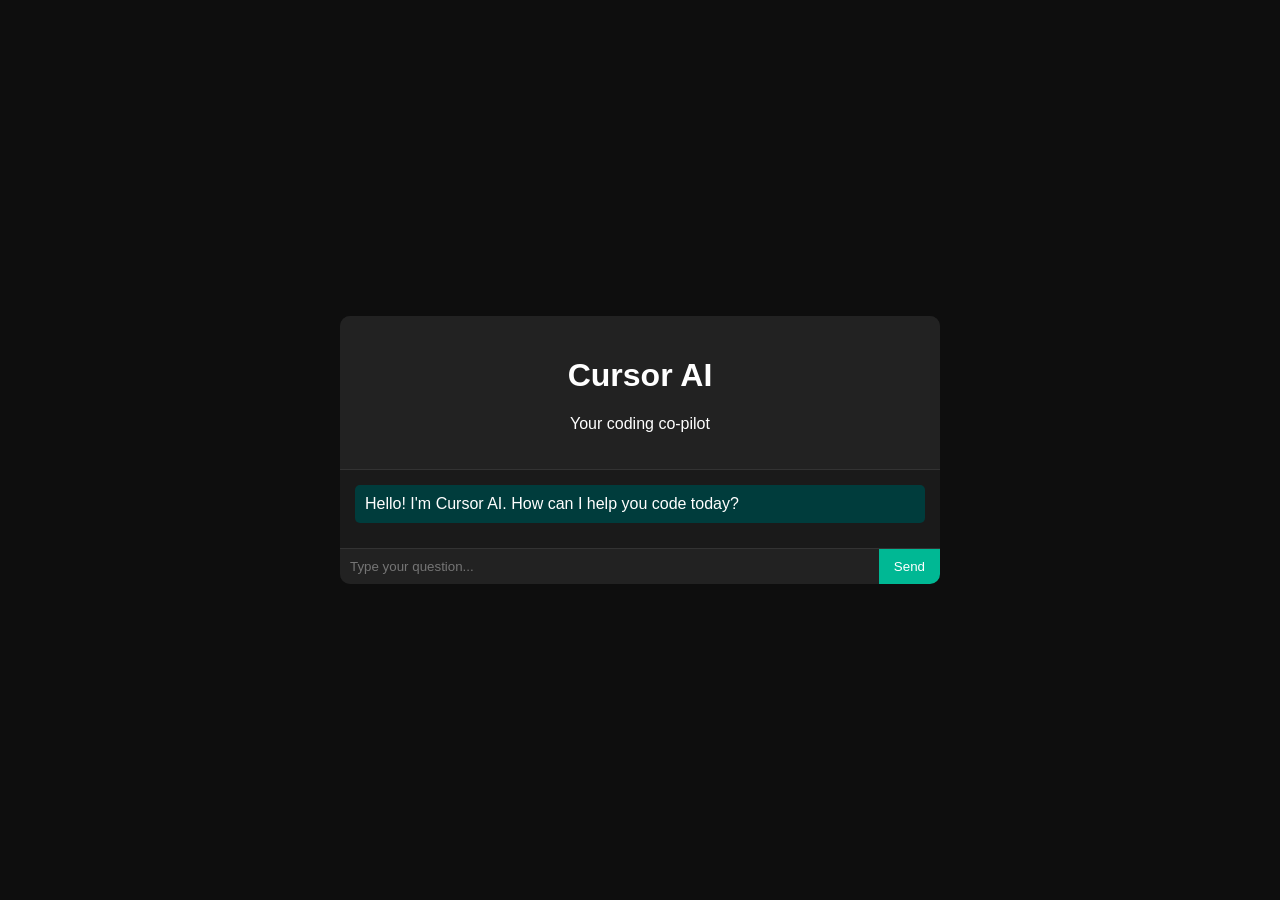
==== index.html @ be58d1ed "Add files via upload" ====
<!DOCTYPE html>
<html lang="en">
<head>
  <meta charset="UTF-8" />
  <meta name="viewport" content="width=device-width, initial-scale=1.0" />
  <title>Cursor AI</title>
  <link rel="stylesheet" href="style.css" />
</head>
<body>
  <div class="container">
    <header>
      <h1>Cursor AI</h1>
      <p>Your coding co-pilot</p>
    </header>
    <main id="chat-box">
      <div class="message ai">Hello! I'm Cursor AI. How can I help you code today?</div>
    </main>
    <footer>
      <input type="text" id="user-input" placeholder="Type your question..." />
      <button onclick="sendMessage()">Send</button>
    </footer>
  </div>
  <script src="script.js"></script>
</body>
</html>
---- style.css ----
body {
  margin: 0;
  padding: 0;
  font-family: Arial, sans-serif;
  background: #0e0e0e;
  color: #fff;
  display: flex;
  justify-content: center;
  align-items: center;
  height: 100vh;
}

.container {
  width: 90%;
  max-width: 600px;
  background: #1a1a1a;
  border-radius: 10px;
  display: flex;
  flex-direction: column;
  overflow: hidden;
}

header {
  padding: 20px;
  background: #222;
  text-align: center;
  border-bottom: 1px solid #333;
}

main {
  flex: 1;
  padding: 15px;
  overflow-y: auto;
}

footer {
  display: flex;
  border-top: 1px solid #333;
  background: #111;
}

input[type="text"] {
  flex: 1;
  padding: 10px;
  background: #222;
  border: none;
  color: white;
  outline: none;
}

button {
  padding: 10px 15px;
  background: #00b894;
  border: none;
  color: white;
  cursor: pointer;
}

.message {
  margin-bottom: 10px;
  padding: 10px;
  background: #2d2d2d;
  border-radius: 5px;
}

.message.ai {
  background: #003c3c;
}

.message.user {
  background: #3c003c;
  align-self: flex-end;
}
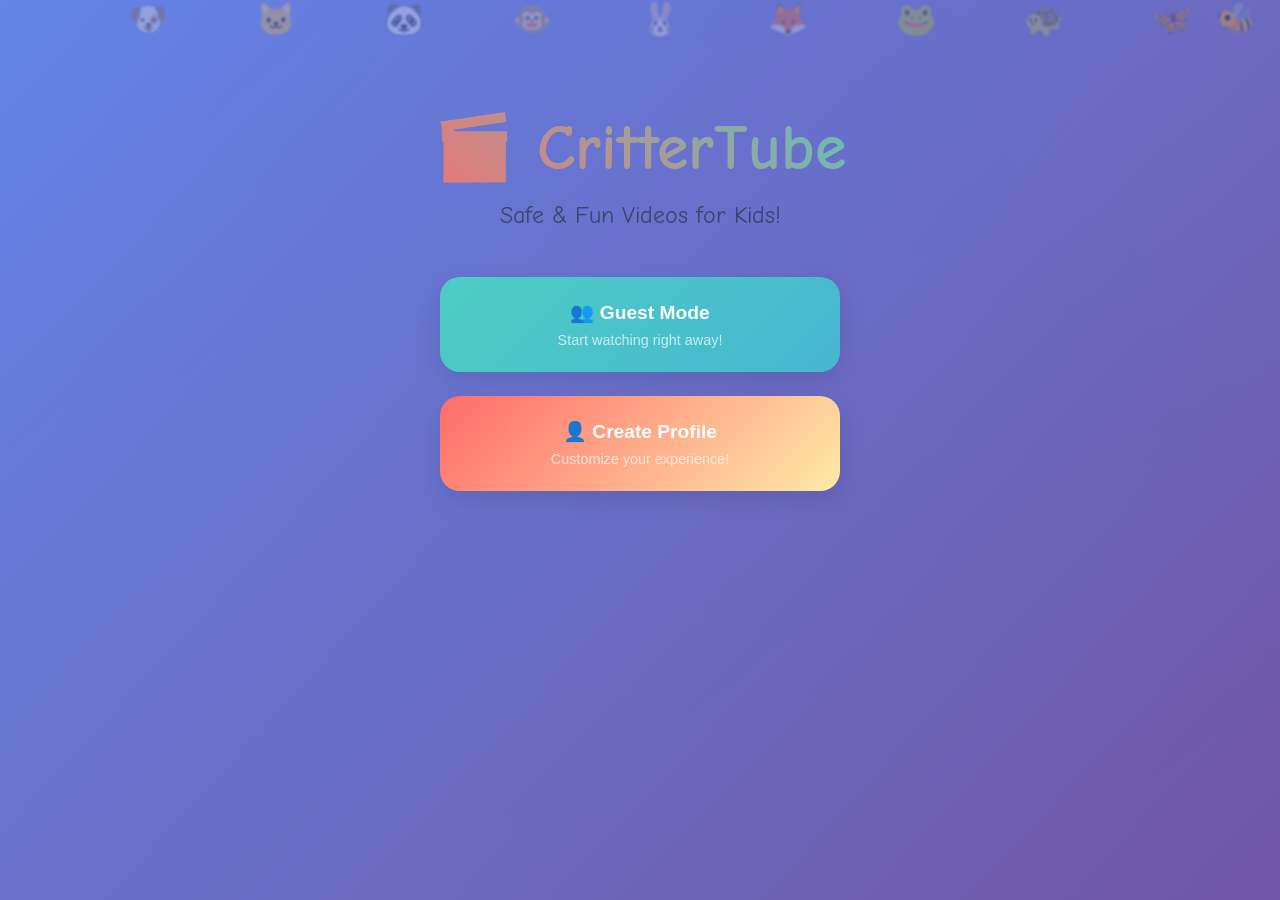
==== commit 9c0bf60d: "Transform Cursor AI into CritterTube, a child-friendly video app Co-authored-by: blackraptor298 <bla" ====
--- a/index.html
+++ b/index.html
@@ -1,25 +1,270 @@
 <!DOCTYPE html>
 <html lang="en">
 <head>
-  <meta charset="UTF-8" />
-  <meta name="viewport" content="width=device-width, initial-scale=1.0" />
-  <title>Cursor AI</title>
-  <link rel="stylesheet" href="style.css" />
+    <meta charset="UTF-8">
+    <meta name="viewport" content="width=device-width, initial-scale=1.0">
+    <title>CritterTube - Safe Videos for Kids</title>
+    <link rel="stylesheet" href="style.css">
+    <link href="https://fonts.googleapis.com/css2?family=Comic+Neue:wght@400;700&display=swap" rel="stylesheet">
 </head>
 <body>
-  <div class="container">
-    <header>
-      <h1>Cursor AI</h1>
-      <p>Your coding co-pilot</p>
-    </header>
-    <main id="chat-box">
-      <div class="message ai">Hello! I'm Cursor AI. How can I help you code today?</div>
-    </main>
-    <footer>
-      <input type="text" id="user-input" placeholder="Type your question..." />
-      <button onclick="sendMessage()">Send</button>
-    </footer>
-  </div>
-  <script src="script.js"></script>
+    <!-- Animated Background -->
+    <div class="animated-background">
+        <div class="emoji-float">🐶</div>
+        <div class="emoji-float">🐱</div>
+        <div class="emoji-float">🐼</div>
+        <div class="emoji-float">🐵</div>
+        <div class="emoji-float">🐰</div>
+        <div class="emoji-float">🦊</div>
+        <div class="emoji-float">🐸</div>
+        <div class="emoji-float">🐢</div>
+        <div class="emoji-float">🦋</div>
+        <div class="emoji-float">🐝</div>
+    </div>
+
+    <!-- Main App Container -->
+    <div class="app-container">
+        
+        <!-- Welcome Screen -->
+        <div id="welcome-screen" class="screen active">
+            <div class="welcome-content">
+                <h1 class="app-title">🎬 CritterTube</h1>
+                <p class="app-subtitle">Safe & Fun Videos for Kids!</p>
+                
+                <div class="access-options">
+                    <button class="access-btn guest-btn" onclick="startGuestMode()">
+                        👥 Guest Mode
+                        <span>Start watching right away!</span>
+                    </button>
+                    
+                    <button class="access-btn profile-btn" onclick="showProfileSetup()">
+                        👤 Create Profile
+                        <span>Customize your experience!</span>
+                    </button>
+                    
+                    <button class="access-btn existing-btn" onclick="showExistingProfiles()" id="existing-profiles-btn" style="display: none;">
+                        🏠 My Profiles
+                        <span>Choose your saved profile!</span>
+                    </button>
+                </div>
+            </div>
+        </div>
+
+        <!-- Profile Setup Screen -->
+        <div id="profile-setup" class="screen">
+            <div class="profile-content">
+                <h2>🎨 Create Your Profile</h2>
+                
+                <div class="profile-form">
+                    <div class="form-group">
+                        <label>What's your name?</label>
+                        <input type="text" id="profile-name" placeholder="Enter your name" maxlength="20">
+                    </div>
+                    
+                    <div class="form-group">
+                        <label>Choose your animal friend:</label>
+                        <div class="emoji-selector">
+                            <div class="emoji-option" data-emoji="🐶">🐶</div>
+                            <div class="emoji-option" data-emoji="🐱">🐱</div>
+                            <div class="emoji-option" data-emoji="🐼">🐼</div>
+                            <div class="emoji-option" data-emoji="🐵">🐵</div>
+                            <div class="emoji-option" data-emoji="🐰">🐰</div>
+                            <div class="emoji-option" data-emoji="🦊">🦊</div>
+                            <div class="emoji-option" data-emoji="🐸">🐸</div>
+                            <div class="emoji-option" data-emoji="🐢">🐢</div>
+                        </div>
+                    </div>
+                    
+                    <div class="form-group">
+                        <label>Pick your favorite color:</label>
+                        <div class="color-selector">
+                            <div class="color-option" data-color="#FF6B6B" style="background: #FF6B6B;"></div>
+                            <div class="color-option" data-color="#4ECDC4" style="background: #4ECDC4;"></div>
+                            <div class="color-option" data-color="#45B7D1" style="background: #45B7D1;"></div>
+                            <div class="color-option" data-color="#96CEB4" style="background: #96CEB4;"></div>
+                            <div class="color-option" data-color="#FFEAA7" style="background: #FFEAA7;"></div>
+                            <div class="color-option" data-color="#DDA0DD" style="background: #DDA0DD;"></div>
+                            <div class="color-option" data-color="#98D8C8" style="background: #98D8C8;"></div>
+                            <div class="color-option" data-color="#F7DC6F" style="background: #F7DC6F;"></div>
+                        </div>
+                    </div>
+                    
+                    <div class="form-actions">
+                        <button class="btn secondary" onclick="showWelcome()">← Back</button>
+                        <button class="btn primary" onclick="createProfile()">Create Profile! 🎉</button>
+                    </div>
+                </div>
+            </div>
+        </div>
+
+        <!-- Existing Profiles Screen -->
+        <div id="existing-profiles" class="screen">
+            <div class="profiles-content">
+                <h2>👨‍👩‍👧‍👦 Choose Your Profile</h2>
+                <div id="profiles-list" class="profiles-list"></div>
+                <div class="form-actions">
+                    <button class="btn secondary" onclick="showWelcome()">← Back</button>
+                    <button class="btn primary" onclick="showProfileSetup()">+ New Profile</button>
+                </div>
+            </div>
+        </div>
+
+        <!-- Main App Screen -->
+        <div id="main-app" class="screen">
+            <!-- Header -->
+            <header class="app-header">
+                <div class="header-left">
+                    <h1 class="app-logo">🎬 CritterTube</h1>
+                </div>
+                <div class="header-right">
+                    <div class="profile-info" id="current-profile">
+                        <span class="profile-emoji">🐶</span>
+                        <span class="profile-name">Guest</span>
+                    </div>
+                    <button class="btn settings-btn" onclick="showSettings()">⚙️</button>
+                </div>
+            </header>
+
+            <!-- Video Player Section -->
+            <div id="video-section" class="video-section" style="display: none;">
+                <div class="video-container">
+                    <div id="youtube-player"></div>
+                    <div class="video-controls">
+                        <button class="control-btn" onclick="previousVideo()">⏮️ Previous</button>
+                        <button class="control-btn" onclick="togglePlayPause()" id="play-pause-btn">⏸️ Pause</button>
+                        <button class="control-btn" onclick="nextVideo()">⏭️ Next</button>
+                        <button class="control-btn" onclick="toggleFullscreen()">🔲 Fullscreen</button>
+                    </div>
+                    <div class="video-info" id="video-info">
+                        <h3 id="video-title">Select a video to start watching!</h3>
+                    </div>
+                </div>
+            </div>
+
+            <!-- Video Grid -->
+            <div class="video-grid" id="video-grid">
+                <h2 class="section-title">🎥 Fun Videos for You!</h2>
+                <div class="loading-spinner" id="loading-spinner">
+                    <div class="spinner">🎠</div>
+                    <p>Loading awesome videos...</p>
+                </div>
+                <div class="videos-container" id="videos-container"></div>
+            </div>
+        </div>
+
+        <!-- Settings Screen -->
+        <div id="settings-screen" class="screen">
+            <div class="settings-content">
+                <h2>⚙️ Settings</h2>
+                
+                <div class="settings-section">
+                    <h3>🎨 Appearance</h3>
+                    <div class="setting-item">
+                        <label class="toggle-label">
+                            Dark Mode
+                            <input type="checkbox" id="dark-mode-toggle" onchange="toggleDarkMode()">
+                            <span class="toggle-slider"></span>
+                        </label>
+                    </div>
+                </div>
+
+                <div class="settings-section">
+                    <h3>🔊 Audio</h3>
+                    <div class="setting-item">
+                        <label class="toggle-label">
+                            UI Sounds
+                            <input type="checkbox" id="sound-toggle" checked onchange="toggleSounds()">
+                            <span class="toggle-slider"></span>
+                        </label>
+                    </div>
+                </div>
+
+                <div class="settings-section">
+                    <h3>⏰ Screen Time</h3>
+                    <div class="setting-item">
+                        <label>Time Limit (minutes):</label>
+                        <select id="time-limit-select" onchange="setTimeLimit()">
+                            <option value="0">No Limit</option>
+                            <option value="15">15 minutes</option>
+                            <option value="30">30 minutes</option>
+                            <option value="45">45 minutes</option>
+                            <option value="60">60 minutes</option>
+                        </select>
+                    </div>
+                    <div class="time-remaining" id="time-remaining" style="display: none;">
+                        Time remaining: <span id="time-left">0</span> minutes
+                    </div>
+                </div>
+
+                <div class="settings-section">
+                    <h3>📺 Video Playlist</h3>
+                    <div class="setting-item">
+                        <label>Choose Playlist:</label>
+                        <select id="playlist-select" onchange="changePlaylist()">
+                            <option value="PLO2NpzUDdem0ZSJqOsKpJ7H1rikJTIX2d">Fun Learning Videos</option>
+                            <option value="PLO2NpzUDdem3WVqnpyzHHlu_f8att4bsH">Educational Adventures</option>
+                        </select>
+                    </div>
+                </div>
+
+                <div class="settings-section">
+                    <h3>👤 Profile</h3>
+                    <div class="setting-item">
+                        <button class="btn secondary" onclick="editProfile()">Edit Profile</button>
+                        <button class="btn secondary" onclick="switchProfile()">Switch Profile</button>
+                        <button class="btn danger" onclick="deleteProfile()">Delete Profile</button>
+                    </div>
+                </div>
+
+                <div class="settings-section parent-lock" id="parent-lock">
+                    <h3>🔒 Parent Controls</h3>
+                    <p>Some settings require parent permission</p>
+                    <button class="btn primary" onclick="showParentLock()">Access Parent Controls</button>
+                </div>
+
+                <div class="form-actions">
+                    <button class="btn primary" onclick="hideSettings()">← Back to Videos</button>
+                </div>
+            </div>
+        </div>
+
+        <!-- Time Limit Modal -->
+        <div id="time-limit-modal" class="modal">
+            <div class="modal-content">
+                <h2>⏰ Time's Up!</h2>
+                <p>You've been watching for a while. Time for a break! 🌟</p>
+                <div class="break-animation">
+                    <div class="bounce-emoji">🌈</div>
+                    <div class="bounce-emoji">⭐</div>
+                    <div class="bounce-emoji">🎈</div>
+                </div>
+                <button class="btn primary" onclick="extendTime()">5 More Minutes Please! 🙏</button>
+                <button class="btn secondary" onclick="takeBreak()">Take a Break 😴</button>
+            </div>
+        </div>
+
+        <!-- Parent Lock Modal -->
+        <div id="parent-lock-modal" class="modal">
+            <div class="modal-content">
+                <h2>🔒 Parent Verification</h2>
+                <p>Solve this simple math problem:</p>
+                <div id="math-problem" class="math-problem"></div>
+                <input type="number" id="math-answer" placeholder="Your answer">
+                <div class="form-actions">
+                    <button class="btn secondary" onclick="hideParentLock()">Cancel</button>
+                    <button class="btn primary" onclick="checkParentAnswer()">Submit</button>
+                </div>
+            </div>
+        </div>
+    </div>
+
+    <!-- Audio Elements -->
+    <audio id="click-sound" preload="auto">
+        <source src="[data-uri]" type="audio/wav">
+    </audio>
+
+    <!-- YouTube API -->
+    <script src="https://www.youtube.com/iframe_api"></script>
+    <script src="script.js"></script>
 </body>
 </html>
--- a/style.css
+++ b/style.css
@@ -1,73 +1,1050 @@
+/* Reset and base styles */
+* {
+    margin: 0;
+    padding: 0;
+    box-sizing: border-box;
+}
+
+:root {
+    --primary-color: #FF6B6B;
+    --secondary-color: #4ECDC4;
+    --accent-color: #45B7D1;
+    --success-color: #96CEB4;
+    --warning-color: #FFEAA7;
+    --danger-color: #FD79A8;
+    --background-light: #F8F9FA;
+    --background-dark: #2C3E50;
+    --text-light: #2C3E50;
+    --text-dark: #FFFFFF;
+    --card-bg-light: #FFFFFF;
+    --card-bg-dark: #34495E;
+    --border-radius: 20px;
+    --shadow: 0 8px 25px rgba(0, 0, 0, 0.1);
+    --transition: all 0.3s cubic-bezier(0.25, 0.46, 0.45, 0.94);
+}
+
 body {
-  margin: 0;
-  padding: 0;
-  font-family: Arial, sans-serif;
-  background: #0e0e0e;
-  color: #fff;
-  display: flex;
-  justify-content: center;
-  align-items: center;
-  height: 100vh;
-}
-
-.container {
-  width: 90%;
-  max-width: 600px;
-  background: #1a1a1a;
-  border-radius: 10px;
-  display: flex;
-  flex-direction: column;
-  overflow: hidden;
-}
-
-header {
-  padding: 20px;
-  background: #222;
-  text-align: center;
-  border-bottom: 1px solid #333;
-}
-
-main {
-  flex: 1;
-  padding: 15px;
-  overflow-y: auto;
-}
-
-footer {
-  display: flex;
-  border-top: 1px solid #333;
-  background: #111;
-}
-
-input[type="text"] {
-  flex: 1;
-  padding: 10px;
-  background: #222;
-  border: none;
-  color: white;
-  outline: none;
-}
-
-button {
-  padding: 10px 15px;
-  background: #00b894;
-  border: none;
-  color: white;
-  cursor: pointer;
-}
-
-.message {
-  margin-bottom: 10px;
-  padding: 10px;
-  background: #2d2d2d;
-  border-radius: 5px;
-}
-
-.message.ai {
-  background: #003c3c;
-}
-
-.message.user {
-  background: #3c003c;
-  align-self: flex-end;
-}
+    font-family: 'Comic Neue', cursive, sans-serif;
+    margin: 0;
+    padding: 0;
+    overflow-x: hidden;
+    background: linear-gradient(135deg, #667eea 0%, #764ba2 100%);
+    color: var(--text-light);
+    transition: var(--transition);
+}
+
+body.dark-mode {
+    background: linear-gradient(135deg, #2C3E50 0%, #34495E 100%);
+    color: var(--text-dark);
+}
+
+/* Animated Background */
+.animated-background {
+    position: fixed;
+    top: 0;
+    left: 0;
+    width: 100%;
+    height: 100%;
+    z-index: -1;
+    overflow: hidden;
+    background: linear-gradient(45deg, 
+        rgba(255, 107, 107, 0.1) 0%, 
+        rgba(78, 205, 196, 0.1) 25%, 
+        rgba(69, 183, 209, 0.1) 50%, 
+        rgba(150, 206, 180, 0.1) 75%, 
+        rgba(255, 234, 167, 0.1) 100%);
+    background-size: 400% 400%;
+    animation: gradientShift 10s ease infinite;
+}
+
+@keyframes gradientShift {
+    0% { background-position: 0% 50%; }
+    50% { background-position: 100% 50%; }
+    100% { background-position: 0% 50%; }
+}
+
+.emoji-float {
+    position: absolute;
+    font-size: 2rem;
+    opacity: 0.3;
+    pointer-events: none;
+    filter: blur(1px);
+    animation: float 15s linear infinite;
+}
+
+.emoji-float:nth-child(1) { left: 10%; animation-delay: 0s; animation-duration: 20s; }
+.emoji-float:nth-child(2) { left: 20%; animation-delay: 2s; animation-duration: 18s; }
+.emoji-float:nth-child(3) { left: 30%; animation-delay: 4s; animation-duration: 22s; }
+.emoji-float:nth-child(4) { left: 40%; animation-delay: 1s; animation-duration: 19s; }
+.emoji-float:nth-child(5) { left: 50%; animation-delay: 3s; animation-duration: 21s; }
+.emoji-float:nth-child(6) { left: 60%; animation-delay: 5s; animation-duration: 17s; }
+.emoji-float:nth-child(7) { left: 70%; animation-delay: 2.5s; animation-duration: 23s; }
+.emoji-float:nth-child(8) { left: 80%; animation-delay: 4.5s; animation-duration: 16s; }
+.emoji-float:nth-child(9) { left: 90%; animation-delay: 1.5s; animation-duration: 24s; }
+.emoji-float:nth-child(10) { left: 95%; animation-delay: 3.5s; animation-duration: 20s; }
+
+@keyframes float {
+    0% {
+        transform: translateY(100vh) rotate(0deg);
+        opacity: 0;
+    }
+    10% {
+        opacity: 0.3;
+    }
+    90% {
+        opacity: 0.3;
+    }
+    100% {
+        transform: translateY(-100px) rotate(360deg);
+        opacity: 0;
+    }
+}
+
+/* App Container */
+.app-container {
+    min-height: 100vh;
+    position: relative;
+    z-index: 1;
+}
+
+/* Screen Management */
+.screen {
+    display: none;
+    min-height: 100vh;
+    padding: 20px;
+    animation: slideIn 0.5s ease-out;
+}
+
+.screen.active {
+    display: block;
+}
+
+@keyframes slideIn {
+    from {
+        opacity: 0;
+        transform: translateY(20px);
+    }
+    to {
+        opacity: 1;
+        transform: translateY(0);
+    }
+}
+
+/* Welcome Screen */
+.welcome-content {
+    text-align: center;
+    max-width: 600px;
+    margin: 0 auto;
+    padding-top: 10vh;
+}
+
+.app-title {
+    font-size: 4rem;
+    font-weight: 700;
+    margin-bottom: 1rem;
+    background: linear-gradient(45deg, var(--primary-color), var(--secondary-color));
+    -webkit-background-clip: text;
+    -webkit-text-fill-color: transparent;
+    background-clip: text;
+    animation: bounce 2s ease-in-out infinite;
+}
+
+@keyframes bounce {
+    0%, 20%, 50%, 80%, 100% {
+        transform: translateY(0);
+    }
+    40% {
+        transform: translateY(-10px);
+    }
+    60% {
+        transform: translateY(-5px);
+    }
+}
+
+.app-subtitle {
+    font-size: 1.5rem;
+    margin-bottom: 3rem;
+    color: var(--text-light);
+    opacity: 0.8;
+}
+
+.access-options {
+    display: flex;
+    flex-direction: column;
+    gap: 1.5rem;
+    max-width: 400px;
+    margin: 0 auto;
+}
+
+.access-btn {
+    background: var(--card-bg-light);
+    border: none;
+    border-radius: var(--border-radius);
+    padding: 1.5rem;
+    font-size: 1.2rem;
+    font-weight: 600;
+    cursor: pointer;
+    transition: var(--transition);
+    box-shadow: var(--shadow);
+    display: flex;
+    flex-direction: column;
+    align-items: center;
+    gap: 0.5rem;
+    position: relative;
+    overflow: hidden;
+}
+
+.access-btn::before {
+    content: '';
+    position: absolute;
+    top: 0;
+    left: -100%;
+    width: 100%;
+    height: 100%;
+    background: linear-gradient(90deg, transparent, rgba(255, 255, 255, 0.3), transparent);
+    transition: left 0.5s;
+}
+
+.access-btn:hover::before {
+    left: 100%;
+}
+
+.access-btn:hover {
+    transform: translateY(-5px) scale(1.02);
+    box-shadow: 0 15px 35px rgba(0, 0, 0, 0.2);
+}
+
+.access-btn span {
+    font-size: 0.9rem;
+    opacity: 0.7;
+    font-weight: 400;
+}
+
+.guest-btn {
+    background: linear-gradient(135deg, var(--secondary-color), var(--accent-color));
+    color: white;
+}
+
+.profile-btn {
+    background: linear-gradient(135deg, var(--primary-color), var(--warning-color));
+    color: white;
+}
+
+.existing-btn {
+    background: linear-gradient(135deg, var(--success-color), var(--secondary-color));
+    color: white;
+}
+
+/* Profile Setup */
+.profile-content, .profiles-content, .settings-content {
+    max-width: 600px;
+    margin: 0 auto;
+    background: var(--card-bg-light);
+    border-radius: var(--border-radius);
+    padding: 2rem;
+    box-shadow: var(--shadow);
+    margin-top: 2rem;
+}
+
+body.dark-mode .profile-content,
+body.dark-mode .profiles-content,
+body.dark-mode .settings-content {
+    background: var(--card-bg-dark);
+}
+
+.profile-form h2,
+.profiles-content h2,
+.settings-content h2 {
+    text-align: center;
+    margin-bottom: 2rem;
+    font-size: 2rem;
+    color: var(--primary-color);
+}
+
+.form-group {
+    margin-bottom: 2rem;
+}
+
+.form-group label {
+    display: block;
+    margin-bottom: 1rem;
+    font-weight: 600;
+    font-size: 1.1rem;
+}
+
+.form-group input {
+    width: 100%;
+    padding: 1rem;
+    border: 2px solid #E9ECEF;
+    border-radius: 15px;
+    font-size: 1.1rem;
+    font-family: inherit;
+    transition: var(--transition);
+}
+
+.form-group input:focus {
+    outline: none;
+    border-color: var(--primary-color);
+    box-shadow: 0 0 0 3px rgba(255, 107, 107, 0.1);
+}
+
+.emoji-selector, .color-selector {
+    display: grid;
+    grid-template-columns: repeat(4, 1fr);
+    gap: 1rem;
+    margin-top: 1rem;
+}
+
+.emoji-option, .color-option {
+    aspect-ratio: 1;
+    border: 3px solid transparent;
+    border-radius: 15px;
+    cursor: pointer;
+    transition: var(--transition);
+    display: flex;
+    align-items: center;
+    justify-content: center;
+    font-size: 2rem;
+    position: relative;
+    overflow: hidden;
+}
+
+.emoji-option {
+    background: #F8F9FA;
+}
+
+.color-option {
+    border-radius: 50%;
+}
+
+.emoji-option:hover, .color-option:hover {
+    transform: scale(1.1);
+    box-shadow: var(--shadow);
+}
+
+.emoji-option.selected, .color-option.selected {
+    border-color: var(--primary-color);
+    transform: scale(1.1);
+    box-shadow: 0 0 0 3px rgba(255, 107, 107, 0.3);
+}
+
+.emoji-option.selected::after, .color-option.selected::after {
+    content: '✓';
+    position: absolute;
+    bottom: -5px;
+    right: -5px;
+    background: var(--primary-color);
+    color: white;
+    width: 20px;
+    height: 20px;
+    border-radius: 50%;
+    display: flex;
+    align-items: center;
+    justify-content: center;
+    font-size: 12px;
+    font-weight: bold;
+}
+
+/* Buttons */
+.btn {
+    padding: 1rem 2rem;
+    border: none;
+    border-radius: 15px;
+    font-size: 1.1rem;
+    font-weight: 600;
+    cursor: pointer;
+    transition: var(--transition);
+    font-family: inherit;
+    position: relative;
+    overflow: hidden;
+}
+
+.btn::before {
+    content: '';
+    position: absolute;
+    top: 0;
+    left: -100%;
+    width: 100%;
+    height: 100%;
+    background: linear-gradient(90deg, transparent, rgba(255, 255, 255, 0.3), transparent);
+    transition: left 0.5s;
+}
+
+.btn:hover::before {
+    left: 100%;
+}
+
+.btn:hover {
+    transform: translateY(-2px);
+    box-shadow: 0 8px 20px rgba(0, 0, 0, 0.2);
+}
+
+.btn.primary {
+    background: linear-gradient(135deg, var(--primary-color), #FF8E8E);
+    color: white;
+}
+
+.btn.secondary {
+    background: linear-gradient(135deg, var(--secondary-color), #6FD4D4);
+    color: white;
+}
+
+.btn.danger {
+    background: linear-gradient(135deg, var(--danger-color), #FF9ECB);
+    color: white;
+}
+
+.form-actions {
+    display: flex;
+    gap: 1rem;
+    justify-content: center;
+    margin-top: 2rem;
+}
+
+/* Profiles List */
+.profiles-list {
+    display: grid;
+    grid-template-columns: repeat(auto-fit, minmax(200px, 1fr));
+    gap: 1rem;
+    margin-bottom: 2rem;
+}
+
+.profile-card {
+    background: var(--background-light);
+    border-radius: var(--border-radius);
+    padding: 1.5rem;
+    text-align: center;
+    cursor: pointer;
+    transition: var(--transition);
+    border: 3px solid transparent;
+}
+
+body.dark-mode .profile-card {
+    background: var(--background-dark);
+}
+
+.profile-card:hover {
+    transform: translateY(-5px);
+    box-shadow: var(--shadow);
+    border-color: var(--primary-color);
+}
+
+.profile-card .profile-emoji {
+    font-size: 3rem;
+    display: block;
+    margin-bottom: 1rem;
+}
+
+.profile-card .profile-name {
+    font-size: 1.2rem;
+    font-weight: 600;
+}
+
+/* Main App Header */
+.app-header {
+    background: var(--card-bg-light);
+    padding: 1rem 2rem;
+    display: flex;
+    justify-content: space-between;
+    align-items: center;
+    box-shadow: var(--shadow);
+    position: sticky;
+    top: 0;
+    z-index: 100;
+}
+
+body.dark-mode .app-header {
+    background: var(--card-bg-dark);
+}
+
+.app-logo {
+    font-size: 1.8rem;
+    font-weight: 700;
+    background: linear-gradient(45deg, var(--primary-color), var(--secondary-color));
+    -webkit-background-clip: text;
+    -webkit-text-fill-color: transparent;
+    background-clip: text;
+}
+
+.header-right {
+    display: flex;
+    align-items: center;
+    gap: 1rem;
+}
+
+.profile-info {
+    display: flex;
+    align-items: center;
+    gap: 0.5rem;
+    background: var(--background-light);
+    padding: 0.5rem 1rem;
+    border-radius: 25px;
+    font-weight: 600;
+}
+
+body.dark-mode .profile-info {
+    background: var(--background-dark);
+}
+
+.profile-emoji {
+    font-size: 1.5rem;
+}
+
+.settings-btn {
+    padding: 0.75rem;
+    border-radius: 50%;
+    aspect-ratio: 1;
+    display: flex;
+    align-items: center;
+    justify-content: center;
+    font-size: 1.2rem;
+}
+
+/* Video Section */
+.video-section {
+    max-width: 1200px;
+    margin: 2rem auto;
+    padding: 0 2rem;
+}
+
+.video-container {
+    background: var(--card-bg-light);
+    border-radius: var(--border-radius);
+    padding: 1rem;
+    box-shadow: var(--shadow);
+}
+
+body.dark-mode .video-container {
+    background: var(--card-bg-dark);
+}
+
+#youtube-player {
+    width: 100%;
+    height: 60vh;
+    border-radius: 15px;
+    overflow: hidden;
+}
+
+.video-controls {
+    display: flex;
+    gap: 1rem;
+    margin-top: 1rem;
+    flex-wrap: wrap;
+    justify-content: center;
+}
+
+.control-btn {
+    background: linear-gradient(135deg, var(--accent-color), var(--secondary-color));
+    color: white;
+    border: none;
+    padding: 1rem 1.5rem;
+    border-radius: 15px;
+    font-size: 1rem;
+    font-weight: 600;
+    cursor: pointer;
+    transition: var(--transition);
+    font-family: inherit;
+}
+
+.control-btn:hover {
+    transform: translateY(-2px);
+    box-shadow: 0 8px 20px rgba(0, 0, 0, 0.2);
+}
+
+.video-info {
+    margin-top: 1rem;
+    text-align: center;
+}
+
+#video-title {
+    color: var(--primary-color);
+    font-size: 1.3rem;
+    margin: 0;
+}
+
+/* Video Grid */
+.video-grid {
+    max-width: 1200px;
+    margin: 2rem auto;
+    padding: 0 2rem;
+}
+
+.section-title {
+    text-align: center;
+    margin-bottom: 2rem;
+    font-size: 2rem;
+    color: var(--primary-color);
+}
+
+.loading-spinner {
+    text-align: center;
+    padding: 3rem;
+}
+
+.spinner {
+    font-size: 4rem;
+    animation: spin 2s linear infinite;
+    display: inline-block;
+}
+
+@keyframes spin {
+    from { transform: rotate(0deg); }
+    to { transform: rotate(360deg); }
+}
+
+.videos-container {
+    display: grid;
+    grid-template-columns: repeat(auto-fill, minmax(300px, 1fr));
+    gap: 2rem;
+}
+
+.video-card {
+    background: var(--card-bg-light);
+    border-radius: var(--border-radius);
+    overflow: hidden;
+    cursor: pointer;
+    transition: var(--transition);
+    box-shadow: var(--shadow);
+    position: relative;
+}
+
+body.dark-mode .video-card {
+    background: var(--card-bg-dark);
+}
+
+.video-card:hover {
+    transform: translateY(-10px) scale(1.02);
+    box-shadow: 0 20px 40px rgba(0, 0, 0, 0.2);
+}
+
+.video-thumbnail {
+    position: relative;
+    width: 100%;
+    height: 200px;
+    overflow: hidden;
+}
+
+.video-thumbnail img {
+    width: 100%;
+    height: 100%;
+    object-fit: cover;
+    transition: var(--transition);
+}
+
+.video-card:hover .video-thumbnail img {
+    transform: scale(1.1);
+}
+
+.play-overlay {
+    position: absolute;
+    top: 50%;
+    left: 50%;
+    transform: translate(-50%, -50%);
+    background: rgba(0, 0, 0, 0.7);
+    color: white;
+    border-radius: 50%;
+    width: 60px;
+    height: 60px;
+    display: flex;
+    align-items: center;
+    justify-content: center;
+    font-size: 1.5rem;
+    transition: var(--transition);
+    opacity: 0;
+}
+
+.video-card:hover .play-overlay {
+    opacity: 1;
+    transform: translate(-50%, -50%) scale(1.1);
+}
+
+.video-details {
+    padding: 1rem;
+}
+
+.video-title {
+    font-size: 1rem;
+    font-weight: 600;
+    margin-bottom: 0.5rem;
+    color: var(--text-light);
+    display: -webkit-box;
+    -webkit-line-clamp: 2;
+    -webkit-box-orient: vertical;
+    overflow: hidden;
+}
+
+body.dark-mode .video-title {
+    color: var(--text-dark);
+}
+
+.video-duration {
+    font-size: 0.9rem;
+    color: var(--primary-color);
+    font-weight: 600;
+}
+
+/* Settings */
+.settings-section {
+    margin-bottom: 2rem;
+    padding-bottom: 1.5rem;
+    border-bottom: 1px solid #E9ECEF;
+}
+
+body.dark-mode .settings-section {
+    border-bottom-color: #495057;
+}
+
+.settings-section h3 {
+    color: var(--primary-color);
+    margin-bottom: 1rem;
+    font-size: 1.3rem;
+}
+
+.setting-item {
+    margin-bottom: 1rem;
+}
+
+.setting-item label {
+    display: block;
+    margin-bottom: 0.5rem;
+    font-weight: 600;
+}
+
+.setting-item select {
+    width: 100%;
+    padding: 0.75rem;
+    border: 2px solid #E9ECEF;
+    border-radius: 10px;
+    font-size: 1rem;
+    font-family: inherit;
+    background: var(--card-bg-light);
+    color: var(--text-light);
+}
+
+body.dark-mode .setting-item select {
+    background: var(--background-dark);
+    color: var(--text-dark);
+    border-color: #495057;
+}
+
+/* Toggle Switch */
+.toggle-label {
+    display: flex !important;
+    align-items: center;
+    justify-content: space-between;
+    cursor: pointer;
+}
+
+.toggle-label input[type="checkbox"] {
+    display: none;
+}
+
+.toggle-slider {
+    position: relative;
+    width: 60px;
+    height: 30px;
+    background: #ccc;
+    border-radius: 15px;
+    transition: var(--transition);
+}
+
+.toggle-slider::before {
+    content: '';
+    position: absolute;
+    top: 3px;
+    left: 3px;
+    width: 24px;
+    height: 24px;
+    background: white;
+    border-radius: 50%;
+    transition: var(--transition);
+}
+
+.toggle-label input[type="checkbox"]:checked + .toggle-slider {
+    background: var(--primary-color);
+}
+
+.toggle-label input[type="checkbox"]:checked + .toggle-slider::before {
+    transform: translateX(30px);
+}
+
+.time-remaining {
+    background: var(--warning-color);
+    color: #333;
+    padding: 0.75rem;
+    border-radius: 10px;
+    margin-top: 0.5rem;
+    text-align: center;
+    font-weight: 600;
+}
+
+/* Modals */
+.modal {
+    display: none;
+    position: fixed;
+    top: 0;
+    left: 0;
+    width: 100%;
+    height: 100%;
+    background: rgba(0, 0, 0, 0.8);
+    z-index: 1000;
+    display: flex;
+    align-items: center;
+    justify-content: center;
+    opacity: 0;
+    transition: var(--transition);
+}
+
+.modal.active {
+    opacity: 1;
+}
+
+.modal-content {
+    background: var(--card-bg-light);
+    border-radius: var(--border-radius);
+    padding: 2rem;
+    max-width: 500px;
+    width: 90%;
+    text-align: center;
+    transform: scale(0.8);
+    transition: var(--transition);
+}
+
+body.dark-mode .modal-content {
+    background: var(--card-bg-dark);
+}
+
+.modal.active .modal-content {
+    transform: scale(1);
+}
+
+.modal h2 {
+    color: var(--primary-color);
+    margin-bottom: 1rem;
+}
+
+.break-animation {
+    display: flex;
+    justify-content: center;
+    gap: 1rem;
+    margin: 2rem 0;
+}
+
+.bounce-emoji {
+    font-size: 2rem;
+    animation: bounce 1s ease-in-out infinite;
+}
+
+.bounce-emoji:nth-child(2) {
+    animation-delay: 0.2s;
+}
+
+.bounce-emoji:nth-child(3) {
+    animation-delay: 0.4s;
+}
+
+.math-problem {
+    font-size: 2rem;
+    margin: 1rem 0;
+    color: var(--primary-color);
+    font-weight: 700;
+}
+
+.modal input {
+    width: 100%;
+    padding: 1rem;
+    border: 2px solid #E9ECEF;
+    border-radius: 10px;
+    font-size: 1.1rem;
+    margin: 1rem 0;
+    text-align: center;
+}
+
+/* Responsive Design */
+@media (max-width: 768px) {
+    .app-title {
+        font-size: 2.5rem;
+    }
+    
+    .app-subtitle {
+        font-size: 1.2rem;
+    }
+    
+    .access-options {
+        max-width: 300px;
+    }
+    
+    .access-btn {
+        padding: 1.2rem;
+        font-size: 1rem;
+    }
+    
+    .video-grid {
+        padding: 0 1rem;
+    }
+    
+    .videos-container {
+        grid-template-columns: repeat(auto-fill, minmax(250px, 1fr));
+        gap: 1rem;
+    }
+    
+    .app-header {
+        padding: 1rem;
+    }
+    
+    .app-logo {
+        font-size: 1.5rem;
+    }
+    
+    .video-controls {
+        gap: 0.5rem;
+    }
+    
+    .control-btn {
+        padding: 0.75rem 1rem;
+        font-size: 0.9rem;
+    }
+    
+    #youtube-player {
+        height: 40vh;
+    }
+    
+    .emoji-selector, .color-selector {
+        grid-template-columns: repeat(4, 1fr);
+    }
+    
+    .form-actions {
+        flex-direction: column;
+    }
+}
+
+@media (max-width: 480px) {
+    .screen {
+        padding: 1rem;
+    }
+    
+    .profile-content, .profiles-content, .settings-content {
+        padding: 1.5rem;
+        margin-top: 1rem;
+    }
+    
+    .app-title {
+        font-size: 2rem;
+    }
+    
+    .videos-container {
+        grid-template-columns: 1fr;
+    }
+    
+    .video-controls {
+        flex-direction: column;
+    }
+    
+    .control-btn {
+        width: 100%;
+        text-align: center;
+    }
+}
+
+/* Dark mode specific adjustments */
+body.dark-mode {
+    --text-light: var(--text-dark);
+}
+
+body.dark-mode .app-subtitle {
+    color: var(--text-dark);
+}
+
+body.dark-mode .form-group input {
+    background: var(--background-dark);
+    color: var(--text-dark);
+    border-color: #495057;
+}
+
+body.dark-mode .emoji-option {
+    background: var(--background-dark);
+}
+
+/* Animations for interactions */
+.sparkle {
+    position: relative;
+    overflow: hidden;
+}
+
+.sparkle::after {
+    content: '✨';
+    position: absolute;
+    top: 50%;
+    left: 50%;
+    transform: translate(-50%, -50%);
+    font-size: 1.5rem;
+    opacity: 0;
+    animation: sparkleEffect 0.6s ease-out;
+    pointer-events: none;
+}
+
+@keyframes sparkleEffect {
+    0% {
+        opacity: 1;
+        transform: translate(-50%, -50%) scale(0);
+    }
+    50% {
+        opacity: 1;
+        transform: translate(-50%, -50%) scale(1.2);
+    }
+    100% {
+        opacity: 0;
+        transform: translate(-50%, -50%) scale(1);
+    }
+}
+
+/* Loading states */
+.video-card.loading {
+    animation: pulse 1.5s ease-in-out infinite;
+}
+
+@keyframes pulse {
+    0% {
+        opacity: 1;
+    }
+    50% {
+        opacity: 0.7;
+    }
+    100% {
+        opacity: 1;
+    }
+}
+
+/* Success animations */
+.success-animation {
+    animation: successBounce 0.6s ease-out;
+}
+
+@keyframes successBounce {
+    0% {
+        transform: scale(1);
+    }
+    50% {
+        transform: scale(1.1);
+    }
+    100% {
+        transform: scale(1);
+    }
+}
+
+/* Error states */
+.error-shake {
+    animation: shake 0.5s ease-in-out;
+}
+
+@keyframes shake {
+    0%, 100% {
+        transform: translateX(0);
+    }
+    25% {
+        transform: translateX(-5px);
+    }
+    75% {
+        transform: translateX(5px);
+    }
+}
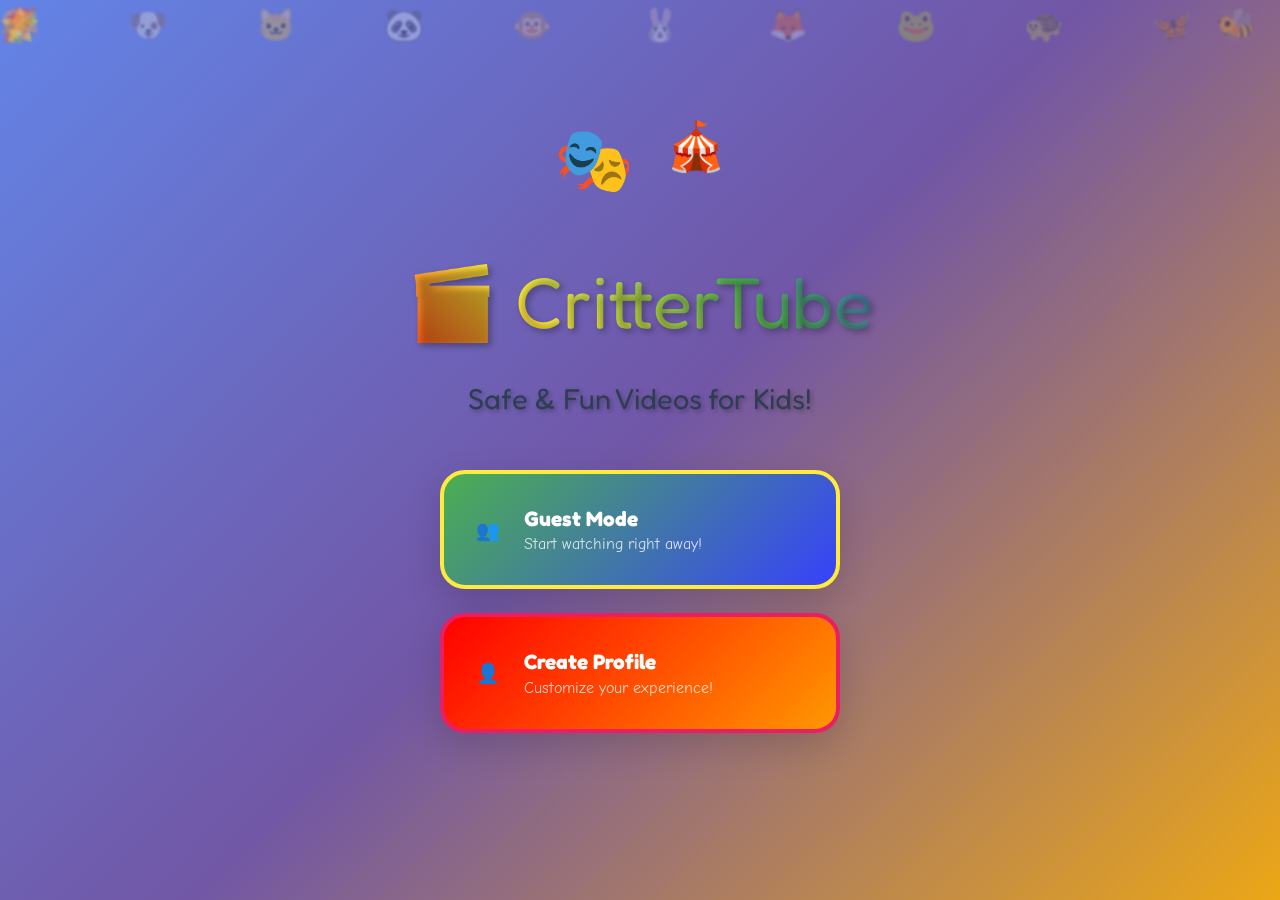
==== commit a0b4b87b: "Enhance UI/UX with YouTube Kids-inspired design and interactive features Co-authored-by: blackraptor" ====
--- a/index.html
+++ b/index.html
@@ -5,7 +5,7 @@
     <meta name="viewport" content="width=device-width, initial-scale=1.0">
     <title>CritterTube - Safe Videos for Kids</title>
     <link rel="stylesheet" href="style.css">
-    <link href="https://fonts.googleapis.com/css2?family=Comic+Neue:wght@400;700&display=swap" rel="stylesheet">
+    <link href="https://fonts.googleapis.com/css2?family=Fredoka+One:wght@400&family=Comic+Neue:wght@400;700&display=swap" rel="stylesheet">
 </head>
 <body>
     <!-- Animated Background -->
@@ -20,6 +20,11 @@
         <div class="emoji-float">🐢</div>
         <div class="emoji-float">🦋</div>
         <div class="emoji-float">🐝</div>
+        <div class="emoji-float">🌟</div>
+        <div class="emoji-float">⭐</div>
+        <div class="emoji-float">🌈</div>
+        <div class="emoji-float">🎈</div>
+        <div class="emoji-float">🎨</div>
     </div>
 
     <!-- Main App Container -->
@@ -28,23 +33,36 @@
         <!-- Welcome Screen -->
         <div id="welcome-screen" class="screen active">
             <div class="welcome-content">
+                <div class="mascot-container">
+                    <div class="mascot-character">🎭</div>
+                    <div class="mascot-bounce">🎪</div>
+                </div>
                 <h1 class="app-title">🎬 CritterTube</h1>
                 <p class="app-subtitle">Safe & Fun Videos for Kids!</p>
                 
                 <div class="access-options">
                     <button class="access-btn guest-btn" onclick="startGuestMode()">
-                        👥 Guest Mode
-                        <span>Start watching right away!</span>
+                        <div class="btn-icon">👥</div>
+                        <div class="btn-text">
+                            <span class="btn-title">Guest Mode</span>
+                            <span class="btn-subtitle">Start watching right away!</span>
+                        </div>
                     </button>
                     
                     <button class="access-btn profile-btn" onclick="showProfileSetup()">
-                        👤 Create Profile
-                        <span>Customize your experience!</span>
+                        <div class="btn-icon">👤</div>
+                        <div class="btn-text">
+                            <span class="btn-title">Create Profile</span>
+                            <span class="btn-subtitle">Customize your experience!</span>
+                        </div>
                     </button>
                     
                     <button class="access-btn existing-btn" onclick="showExistingProfiles()" id="existing-profiles-btn" style="display: none;">
-                        🏠 My Profiles
-                        <span>Choose your saved profile!</span>
+                        <div class="btn-icon">🏠</div>
+                        <div class="btn-text">
+                            <span class="btn-title">My Profiles</span>
+                            <span class="btn-subtitle">Choose your saved profile!</span>
+                        </div>
                     </button>
                 </div>
             </div>
@@ -53,16 +71,19 @@
         <!-- Profile Setup Screen -->
         <div id="profile-setup" class="screen">
             <div class="profile-content">
-                <h2>🎨 Create Your Profile</h2>
+                <div class="mascot-header">
+                    <div class="mascot-large">🎨</div>
+                    <h2>Create Your Profile!</h2>
+                </div>
                 
                 <div class="profile-form">
                     <div class="form-group">
-                        <label>What's your name?</label>
+                        <label>✏️ What's your name?</label>
                         <input type="text" id="profile-name" placeholder="Enter your name" maxlength="20">
                     </div>
                     
                     <div class="form-group">
-                        <label>Choose your animal friend:</label>
+                        <label>🐾 Choose your animal friend:</label>
                         <div class="emoji-selector">
                             <div class="emoji-option" data-emoji="🐶">🐶</div>
                             <div class="emoji-option" data-emoji="🐱">🐱</div>
@@ -72,11 +93,15 @@
                             <div class="emoji-option" data-emoji="🦊">🦊</div>
                             <div class="emoji-option" data-emoji="🐸">🐸</div>
                             <div class="emoji-option" data-emoji="🐢">🐢</div>
+                            <div class="emoji-option" data-emoji="🦁">🦁</div>
+                            <div class="emoji-option" data-emoji="🐯">🐯</div>
+                            <div class="emoji-option" data-emoji="🐨">🐨</div>
+                            <div class="emoji-option" data-emoji="🐮">🐮</div>
                         </div>
                     </div>
                     
                     <div class="form-group">
-                        <label>Pick your favorite color:</label>
+                        <label>🌈 Pick your favorite color:</label>
                         <div class="color-selector">
                             <div class="color-option" data-color="#FF6B6B" style="background: #FF6B6B;"></div>
                             <div class="color-option" data-color="#4ECDC4" style="background: #4ECDC4;"></div>
@@ -86,6 +111,10 @@
                             <div class="color-option" data-color="#DDA0DD" style="background: #DDA0DD;"></div>
                             <div class="color-option" data-color="#98D8C8" style="background: #98D8C8;"></div>
                             <div class="color-option" data-color="#F7DC6F" style="background: #F7DC6F;"></div>
+                            <div class="color-option" data-color="#FFB6C1" style="background: #FFB6C1;"></div>
+                            <div class="color-option" data-color="#87CEEB" style="background: #87CEEB;"></div>
+                            <div class="color-option" data-color="#98FB98" style="background: #98FB98;"></div>
+                            <div class="color-option" data-color="#F0E68C" style="background: #F0E68C;"></div>
                         </div>
                     </div>
                     
@@ -100,7 +129,10 @@
         <!-- Existing Profiles Screen -->
         <div id="existing-profiles" class="screen">
             <div class="profiles-content">
-                <h2>👨‍👩‍👧‍👦 Choose Your Profile</h2>
+                <div class="mascot-header">
+                    <div class="mascot-large">👨‍👩‍👧‍👦</div>
+                    <h2>Choose Your Profile!</h2>
+                </div>
                 <div id="profiles-list" class="profiles-list"></div>
                 <div class="form-actions">
                     <button class="btn secondary" onclick="showWelcome()">← Back</button>
@@ -111,42 +143,100 @@
 
         <!-- Main App Screen -->
         <div id="main-app" class="screen">
-            <!-- Header -->
-            <header class="app-header">
+            <!-- Top Navigation Bar (YouTube Kids Style) -->
+            <header class="kids-header">
                 <div class="header-left">
-                    <h1 class="app-logo">🎬 CritterTube</h1>
-                </div>
+                    <div class="app-logo">
+                        <span class="logo-icon">🎬</span>
+                        <span class="logo-text">CritterTube</span>
+                    </div>
+                </div>
+                
+                <div class="header-center">
+                    <button class="voice-search-btn" onclick="startVoiceSearch()">
+                        <span class="mic-icon">🎤</span>
+                        <span class="voice-text">Say what you want!</span>
+                    </button>
+                </div>
+                
                 <div class="header-right">
-                    <div class="profile-info" id="current-profile">
+                    <div class="profile-bubble" id="current-profile">
                         <span class="profile-emoji">🐶</span>
                         <span class="profile-name">Guest</span>
                     </div>
-                    <button class="btn settings-btn" onclick="showSettings()">⚙️</button>
+                    <button class="parent-lock-btn" onclick="showSettings()">🔒</button>
                 </div>
             </header>
 
-            <!-- Video Player Section -->
+            <!-- Category Navigation (YouTube Kids Style) -->
+            <nav class="category-nav">
+                <div class="category-carousel">
+                    <button class="category-pill active" data-category="all" onclick="selectCategory('all')">
+                        <span class="category-icon">🌟</span>
+                        <span class="category-label">All Videos</span>
+                    </button>
+                    <button class="category-pill" data-category="learning" onclick="selectCategory('learning')">
+                        <span class="category-icon">📚</span>
+                        <span class="category-label">Learning</span>
+                    </button>
+                    <button class="category-pill" data-category="music" onclick="selectCategory('music')">
+                        <span class="category-icon">🎵</span>
+                        <span class="category-label">Music</span>
+                    </button>
+                    <button class="category-pill" data-category="shows" onclick="selectCategory('shows')">
+                        <span class="category-icon">📺</span>
+                        <span class="category-label">Shows</span>
+                    </button>
+                    <button class="category-pill" data-category="games" onclick="selectCategory('games')">
+                        <span class="category-icon">🎮</span>
+                        <span class="category-label">Fun</span>
+                    </button>
+                </div>
+            </nav>
+
+            <!-- Video Player Section (Hidden by default) -->
             <div id="video-section" class="video-section" style="display: none;">
                 <div class="video-container">
-                    <div id="youtube-player"></div>
-                    <div class="video-controls">
-                        <button class="control-btn" onclick="previousVideo()">⏮️ Previous</button>
-                        <button class="control-btn" onclick="togglePlayPause()" id="play-pause-btn">⏸️ Pause</button>
-                        <button class="control-btn" onclick="nextVideo()">⏭️ Next</button>
-                        <button class="control-btn" onclick="toggleFullscreen()">🔲 Fullscreen</button>
+                    <div class="video-player-wrapper">
+                        <div id="youtube-player"></div>
+                        <div class="video-overlay">
+                            <div class="small-controls">
+                                <button class="small-control-btn" onclick="previousVideo()" title="Previous">⏮️</button>
+                                <button class="small-control-btn play-pause-small" onclick="togglePlayPause()" id="play-pause-btn" title="Play/Pause">⏸️</button>
+                                <button class="small-control-btn" onclick="nextVideo()" title="Next">⏭️</button>
+                            </div>
+                            <button class="fullscreen-btn" onclick="toggleFullscreen()" title="Fullscreen">⛶</button>
+                        </div>
                     </div>
                     <div class="video-info" id="video-info">
                         <h3 id="video-title">Select a video to start watching!</h3>
-                    </div>
-                </div>
-            </div>
-
-            <!-- Video Grid -->
+                        <div class="video-actions">
+                            <button class="action-btn" onclick="likeVideo()">👍 Like</button>
+                            <button class="action-btn" onclick="shareVideo()">📤 Share</button>
+                            <button class="action-btn" onclick="saveVideo()">💾 Save</button>
+                        </div>
+                    </div>
+                </div>
+            </div>
+
+            <!-- Mascot Guide -->
+            <div class="mascot-guide" id="mascot-guide">
+                <div class="mascot-character bounce">🦸‍♂️</div>
+                <div class="mascot-speech-bubble">
+                    <p id="mascot-message">Hi there! Pick a video to watch! �</p>
+                </div>
+            </div>
+
+            <!-- Video Grid (YouTube Kids Style) -->
             <div class="video-grid" id="video-grid">
-                <h2 class="section-title">🎥 Fun Videos for You!</h2>
                 <div class="loading-spinner" id="loading-spinner">
-                    <div class="spinner">🎠</div>
+                    <div class="spinner-mascot">🎠</div>
                     <p>Loading awesome videos...</p>
+                    <div class="loading-dots">
+                        <span></span>
+                        <span></span>
+                        <span></span>
+                    </div>
                 </div>
                 <div class="videos-container" id="videos-container"></div>
             </div>
@@ -155,13 +245,17 @@
         <!-- Settings Screen -->
         <div id="settings-screen" class="screen">
             <div class="settings-content">
-                <h2>⚙️ Settings</h2>
+                <div class="mascot-header">
+                    <div class="mascot-large">⚙️</div>
+                    <h2>Settings</h2>
+                </div>
                 
                 <div class="settings-section">
                     <h3>🎨 Appearance</h3>
                     <div class="setting-item">
                         <label class="toggle-label">
-                            Dark Mode
+                            <span class="setting-icon">🌙</span>
+                            <span class="setting-text">Dark Mode</span>
                             <input type="checkbox" id="dark-mode-toggle" onchange="toggleDarkMode()">
                             <span class="toggle-slider"></span>
                         </label>
@@ -172,7 +266,8 @@
                     <h3>🔊 Audio</h3>
                     <div class="setting-item">
                         <label class="toggle-label">
-                            UI Sounds
+                            <span class="setting-icon">🔊</span>
+                            <span class="setting-text">UI Sounds</span>
                             <input type="checkbox" id="sound-toggle" checked onchange="toggleSounds()">
                             <span class="toggle-slider"></span>
                         </label>
@@ -182,48 +277,57 @@
                 <div class="settings-section">
                     <h3>⏰ Screen Time</h3>
                     <div class="setting-item">
-                        <label>Time Limit (minutes):</label>
-                        <select id="time-limit-select" onchange="setTimeLimit()">
-                            <option value="0">No Limit</option>
-                            <option value="15">15 minutes</option>
-                            <option value="30">30 minutes</option>
-                            <option value="45">45 minutes</option>
-                            <option value="60">60 minutes</option>
-                        </select>
+                        <span class="setting-icon">⏱️</span>
+                        <div class="setting-content">
+                            <label>Time Limit:</label>
+                            <select id="time-limit-select" onchange="setTimeLimit()">
+                                <option value="0">No Limit</option>
+                                <option value="15">15 minutes</option>
+                                <option value="30">30 minutes</option>
+                                <option value="45">45 minutes</option>
+                                <option value="60">60 minutes</option>
+                            </select>
+                        </div>
                     </div>
                     <div class="time-remaining" id="time-remaining" style="display: none;">
-                        Time remaining: <span id="time-left">0</span> minutes
+                        ⏰ Time remaining: <span id="time-left">0</span> minutes
                     </div>
                 </div>
 
                 <div class="settings-section">
                     <h3>📺 Video Playlist</h3>
                     <div class="setting-item">
-                        <label>Choose Playlist:</label>
-                        <select id="playlist-select" onchange="changePlaylist()">
-                            <option value="PLO2NpzUDdem0ZSJqOsKpJ7H1rikJTIX2d">Fun Learning Videos</option>
-                            <option value="PLO2NpzUDdem3WVqnpyzHHlu_f8att4bsH">Educational Adventures</option>
-                        </select>
+                        <span class="setting-icon">📋</span>
+                        <div class="setting-content">
+                            <label>Choose Playlist:</label>
+                            <select id="playlist-select" onchange="changePlaylist()">
+                                <option value="PLO2NpzUDdem0ZSJqOsKpJ7H1rikJTIX2d">Fun Learning Videos</option>
+                                <option value="PLO2NpzUDdem3WVqnpyzHHlu_f8att4bsH">Educational Adventures</option>
+                            </select>
+                        </div>
                     </div>
                 </div>
 
                 <div class="settings-section">
                     <h3>👤 Profile</h3>
-                    <div class="setting-item">
-                        <button class="btn secondary" onclick="editProfile()">Edit Profile</button>
-                        <button class="btn secondary" onclick="switchProfile()">Switch Profile</button>
-                        <button class="btn danger" onclick="deleteProfile()">Delete Profile</button>
-                    </div>
-                </div>
-
-                <div class="settings-section parent-lock" id="parent-lock">
-                    <h3>🔒 Parent Controls</h3>
-                    <p>Some settings require parent permission</p>
-                    <button class="btn primary" onclick="showParentLock()">Access Parent Controls</button>
+                    <div class="setting-buttons">
+                        <button class="setting-btn" onclick="editProfile()">
+                            <span class="btn-icon">✏️</span>
+                            <span>Edit Profile</span>
+                        </button>
+                        <button class="setting-btn" onclick="switchProfile()">
+                            <span class="btn-icon">🔄</span>
+                            <span>Switch Profile</span>
+                        </button>
+                        <button class="setting-btn danger" onclick="deleteProfile()">
+                            <span class="btn-icon">🗑️</span>
+                            <span>Delete Profile</span>
+                        </button>
+                    </div>
                 </div>
 
                 <div class="form-actions">
-                    <button class="btn primary" onclick="hideSettings()">← Back to Videos</button>
+                    <button class="btn primary large" onclick="hideSettings()">← Back to Videos</button>
                 </div>
             </div>
         </div>
@@ -231,26 +335,30 @@
         <!-- Time Limit Modal -->
         <div id="time-limit-modal" class="modal">
             <div class="modal-content">
-                <h2>⏰ Time's Up!</h2>
-                <p>You've been watching for a while. Time for a break! 🌟</p>
+                <div class="modal-mascot">⏰</div>
+                <h2>Time for a Break!</h2>
+                <p>You've been watching for a while. Your eyes need a rest! 🌟</p>
                 <div class="break-animation">
                     <div class="bounce-emoji">🌈</div>
                     <div class="bounce-emoji">⭐</div>
                     <div class="bounce-emoji">🎈</div>
                 </div>
-                <button class="btn primary" onclick="extendTime()">5 More Minutes Please! 🙏</button>
-                <button class="btn secondary" onclick="takeBreak()">Take a Break 😴</button>
+                <div class="modal-actions">
+                    <button class="btn primary" onclick="extendTime()">5 More Minutes Please! 🙏</button>
+                    <button class="btn secondary" onclick="takeBreak()">Take a Break 😴</button>
+                </div>
             </div>
         </div>
 
         <!-- Parent Lock Modal -->
         <div id="parent-lock-modal" class="modal">
             <div class="modal-content">
-                <h2>🔒 Parent Verification</h2>
+                <div class="modal-mascot">🔒</div>
+                <h2>Parent Verification</h2>
                 <p>Solve this simple math problem:</p>
                 <div id="math-problem" class="math-problem"></div>
                 <input type="number" id="math-answer" placeholder="Your answer">
-                <div class="form-actions">
+                <div class="modal-actions">
                     <button class="btn secondary" onclick="hideParentLock()">Cancel</button>
                     <button class="btn primary" onclick="checkParentAnswer()">Submit</button>
                 </div>
--- a/style.css
+++ b/style.css
@@ -6,20 +6,28 @@
 }
 
 :root {
-    --primary-color: #FF6B6B;
-    --secondary-color: #4ECDC4;
-    --accent-color: #45B7D1;
-    --success-color: #96CEB4;
-    --warning-color: #FFEAA7;
-    --danger-color: #FD79A8;
-    --background-light: #F8F9FA;
+    --primary-color: #FF4757;
+    --secondary-color: #2ED573;
+    --accent-color: #3742FA;
+    --success-color: #2ED573;
+    --warning-color: #FFA502;
+    --danger-color: #FF3838;
+    --youtube-red: #FF0000;
+    --youtube-blue: #065FD4;
+    --bright-yellow: #FFEB3B;
+    --bright-orange: #FF9800;
+    --bright-green: #4CAF50;
+    --bright-purple: #9C27B0;
+    --bright-pink: #E91E63;
+    --background-light: #F5F7FA;
     --background-dark: #2C3E50;
     --text-light: #2C3E50;
     --text-dark: #FFFFFF;
     --card-bg-light: #FFFFFF;
     --card-bg-dark: #34495E;
-    --border-radius: 20px;
-    --shadow: 0 8px 25px rgba(0, 0, 0, 0.1);
+    --border-radius: 25px;
+    --shadow: 0 12px 35px rgba(0, 0, 0, 0.15);
+    --shadow-hover: 0 20px 45px rgba(0, 0, 0, 0.25);
     --transition: all 0.3s cubic-bezier(0.25, 0.46, 0.45, 0.94);
 }
 
@@ -28,13 +36,15 @@
     margin: 0;
     padding: 0;
     overflow-x: hidden;
-    background: linear-gradient(135deg, #667eea 0%, #764ba2 100%);
+    background: linear-gradient(135deg, #667eea 0%, #764ba2 50%, #FFA502 100%);
     color: var(--text-light);
     transition: var(--transition);
+    font-size: 16px;
+    line-height: 1.6;
 }
 
 body.dark-mode {
-    background: linear-gradient(135deg, #2C3E50 0%, #34495E 100%);
+    background: linear-gradient(135deg, #2C3E50 0%, #34495E 50%, #1a1a2e 100%);
     color: var(--text-dark);
 }
 
@@ -138,34 +148,56 @@
     padding-top: 10vh;
 }
 
+/* Mascot Styles */
+.mascot-container {
+    display: flex;
+    justify-content: center;
+    gap: 2rem;
+    margin-bottom: 2rem;
+}
+
+.mascot-character {
+    font-size: 4rem;
+    animation: mascotBounce 2s ease-in-out infinite;
+}
+
+.mascot-bounce {
+    font-size: 3rem;
+    animation: mascotBounce 2s ease-in-out infinite 0.5s;
+}
+
+@keyframes mascotBounce {
+    0%, 100% { transform: translateY(0) rotate(0deg); }
+    25% { transform: translateY(-15px) rotate(-5deg); }
+    50% { transform: translateY(-25px) rotate(0deg); }
+    75% { transform: translateY(-15px) rotate(5deg); }
+}
+
 .app-title {
-    font-size: 4rem;
-    font-weight: 700;
+    font-family: 'Fredoka One', cursive;
+    font-size: 4.5rem;
+    font-weight: 400;
     margin-bottom: 1rem;
-    background: linear-gradient(45deg, var(--primary-color), var(--secondary-color));
+    background: linear-gradient(45deg, var(--youtube-red), var(--bright-yellow), var(--bright-green), var(--accent-color));
     -webkit-background-clip: text;
     -webkit-text-fill-color: transparent;
     background-clip: text;
-    animation: bounce 2s ease-in-out infinite;
-}
-
-@keyframes bounce {
-    0%, 20%, 50%, 80%, 100% {
-        transform: translateY(0);
-    }
-    40% {
-        transform: translateY(-10px);
-    }
-    60% {
-        transform: translateY(-5px);
-    }
+    text-shadow: 3px 3px 6px rgba(0, 0, 0, 0.3);
+    animation: titlePulse 3s ease-in-out infinite;
+}
+
+@keyframes titlePulse {
+    0%, 100% { transform: scale(1); }
+    50% { transform: scale(1.05); }
 }
 
 .app-subtitle {
-    font-size: 1.5rem;
+    font-family: 'Fredoka One', cursive;
+    font-size: 1.8rem;
     margin-bottom: 3rem;
     color: var(--text-light);
-    opacity: 0.8;
+    text-shadow: 2px 2px 4px rgba(0, 0, 0, 0.3);
+    font-weight: 400;
 }
 
 .access-options {
@@ -180,18 +212,19 @@
     background: var(--card-bg-light);
     border: none;
     border-radius: var(--border-radius);
-    padding: 1.5rem;
-    font-size: 1.2rem;
-    font-weight: 600;
+    padding: 2rem;
+    font-size: 1.3rem;
+    font-weight: 700;
     cursor: pointer;
     transition: var(--transition);
     box-shadow: var(--shadow);
     display: flex;
-    flex-direction: column;
     align-items: center;
-    gap: 0.5rem;
+    gap: 1.5rem;
     position: relative;
     overflow: hidden;
+    min-height: 100px;
+    font-family: 'Fredoka One', cursive;
 }
 
 .access-btn::before {
@@ -201,7 +234,7 @@
     left: -100%;
     width: 100%;
     height: 100%;
-    background: linear-gradient(90deg, transparent, rgba(255, 255, 255, 0.3), transparent);
+    background: linear-gradient(90deg, transparent, rgba(255, 255, 255, 0.4), transparent);
     transition: left 0.5s;
 }
 
@@ -210,29 +243,51 @@
 }
 
 .access-btn:hover {
-    transform: translateY(-5px) scale(1.02);
-    box-shadow: 0 15px 35px rgba(0, 0, 0, 0.2);
-}
-
-.access-btn span {
-    font-size: 0.9rem;
-    opacity: 0.7;
+    transform: translateY(-8px) scale(1.05);
+    box-shadow: var(--shadow-hover);
+}
+
+.btn-icon {
+    font-size: 3rem;
+    flex-shrink: 0;
+}
+
+.btn-text {
+    display: flex;
+    flex-direction: column;
+    align-items: flex-start;
+    gap: 0.3rem;
+}
+
+.btn-title {
+    font-size: 1.3rem;
+    font-weight: 700;
+    font-family: 'Fredoka One', cursive;
+}
+
+.btn-subtitle {
+    font-size: 1rem;
+    opacity: 0.8;
     font-weight: 400;
+    font-family: 'Comic Neue', cursive;
 }
 
 .guest-btn {
-    background: linear-gradient(135deg, var(--secondary-color), var(--accent-color));
+    background: linear-gradient(135deg, var(--bright-green), var(--accent-color));
     color: white;
+    border: 4px solid var(--bright-yellow);
 }
 
 .profile-btn {
-    background: linear-gradient(135deg, var(--primary-color), var(--warning-color));
+    background: linear-gradient(135deg, var(--youtube-red), var(--bright-orange));
     color: white;
+    border: 4px solid var(--bright-pink);
 }
 
 .existing-btn {
-    background: linear-gradient(135deg, var(--success-color), var(--secondary-color));
+    background: linear-gradient(135deg, var(--bright-purple), var(--secondary-color));
     color: white;
+    border: 4px solid var(--bright-yellow);
 }
 
 /* Profile Setup */
@@ -252,6 +307,26 @@
     background: var(--card-bg-dark);
 }
 
+/* Mascot Headers */
+.mascot-header {
+    text-align: center;
+    margin-bottom: 2rem;
+}
+
+.mascot-large {
+    font-size: 4rem;
+    margin-bottom: 1rem;
+    animation: mascotBounce 2s ease-in-out infinite;
+}
+
+.mascot-header h2 {
+    font-family: 'Fredoka One', cursive;
+    font-size: 2.2rem;
+    color: var(--youtube-red);
+    font-weight: 400;
+    text-shadow: 2px 2px 4px rgba(0, 0, 0, 0.3);
+}
+
 .profile-form h2,
 .profiles-content h2,
 .settings-content h2 {
@@ -288,7 +363,14 @@
     box-shadow: 0 0 0 3px rgba(255, 107, 107, 0.1);
 }
 
-.emoji-selector, .color-selector {
+.emoji-selector {
+    display: grid;
+    grid-template-columns: repeat(4, 1fr);
+    gap: 1rem;
+    margin-top: 1rem;
+}
+
+.color-selector {
     display: grid;
     grid-template-columns: repeat(4, 1fr);
     gap: 1rem;
@@ -380,18 +462,33 @@
 }
 
 .btn.primary {
-    background: linear-gradient(135deg, var(--primary-color), #FF8E8E);
+    background: linear-gradient(135deg, var(--youtube-red), var(--bright-orange));
     color: white;
+    border: 3px solid white;
+    font-family: 'Fredoka One', cursive;
+    box-shadow: 0 6px 20px rgba(0, 0, 0, 0.2);
 }
 
 .btn.secondary {
-    background: linear-gradient(135deg, var(--secondary-color), #6FD4D4);
+    background: linear-gradient(135deg, var(--bright-green), var(--accent-color));
     color: white;
+    border: 3px solid white;
+    font-family: 'Fredoka One', cursive;
+    box-shadow: 0 6px 20px rgba(0, 0, 0, 0.2);
 }
 
 .btn.danger {
-    background: linear-gradient(135deg, var(--danger-color), #FF9ECB);
+    background: linear-gradient(135deg, var(--danger-color), var(--bright-pink));
     color: white;
+    border: 3px solid white;
+    font-family: 'Fredoka One', cursive;
+    box-shadow: 0 6px 20px rgba(0, 0, 0, 0.2);
+}
+
+.btn.large {
+    padding: 1.5rem 3rem;
+    font-size: 1.3rem;
+    border-radius: 25px;
 }
 
 .form-actions {
@@ -440,9 +537,9 @@
     font-weight: 600;
 }
 
-/* Main App Header */
-.app-header {
-    background: var(--card-bg-light);
+/* YouTube Kids Header */
+.kids-header {
+    background: linear-gradient(135deg, var(--youtube-red), var(--bright-orange));
     padding: 1rem 2rem;
     display: flex;
     justify-content: space-between;
@@ -451,19 +548,79 @@
     position: sticky;
     top: 0;
     z-index: 100;
-}
-
-body.dark-mode .app-header {
-    background: var(--card-bg-dark);
-}
-
-.app-logo {
-    font-size: 1.8rem;
+    border-bottom: 5px solid var(--bright-yellow);
+}
+
+body.dark-mode .kids-header {
+    background: linear-gradient(135deg, #2C3E50, #34495E);
+}
+
+.header-left .app-logo {
+    display: flex;
+    align-items: center;
+    gap: 0.5rem;
+}
+
+.logo-icon {
+    font-size: 2.5rem;
+    animation: logoSpin 4s linear infinite;
+}
+
+@keyframes logoSpin {
+    0% { transform: rotate(0deg); }
+    100% { transform: rotate(360deg); }
+}
+
+.logo-text {
+    font-family: 'Fredoka One', cursive;
+    font-size: 2rem;
+    color: white;
+    text-shadow: 3px 3px 6px rgba(0, 0, 0, 0.5);
+}
+
+.header-center {
+    flex: 1;
+    display: flex;
+    justify-content: center;
+    max-width: 400px;
+    margin: 0 2rem;
+}
+
+.voice-search-btn {
+    background: linear-gradient(135deg, var(--bright-yellow), var(--bright-orange));
+    border: none;
+    border-radius: 50px;
+    padding: 1rem 2rem;
+    font-size: 1.1rem;
     font-weight: 700;
-    background: linear-gradient(45deg, var(--primary-color), var(--secondary-color));
-    -webkit-background-clip: text;
-    -webkit-text-fill-color: transparent;
-    background-clip: text;
+    cursor: pointer;
+    transition: var(--transition);
+    box-shadow: var(--shadow);
+    display: flex;
+    align-items: center;
+    gap: 0.8rem;
+    color: var(--text-light);
+    font-family: 'Fredoka One', cursive;
+    border: 3px solid white;
+}
+
+.voice-search-btn:hover {
+    transform: scale(1.05);
+    box-shadow: var(--shadow-hover);
+}
+
+.mic-icon {
+    font-size: 1.5rem;
+    animation: micPulse 2s ease-in-out infinite;
+}
+
+@keyframes micPulse {
+    0%, 100% { transform: scale(1); }
+    50% { transform: scale(1.2); }
+}
+
+.voice-text {
+    font-size: 1rem;
 }
 
 .header-right {
@@ -472,32 +629,106 @@
     gap: 1rem;
 }
 
-.profile-info {
+.profile-bubble {
     display: flex;
     align-items: center;
     gap: 0.5rem;
-    background: var(--background-light);
-    padding: 0.5rem 1rem;
-    border-radius: 25px;
-    font-weight: 600;
-}
-
-body.dark-mode .profile-info {
-    background: var(--background-dark);
+    background: white;
+    padding: 0.8rem 1.2rem;
+    border-radius: 50px;
+    font-weight: 700;
+    font-family: 'Fredoka One', cursive;
+    color: var(--text-light);
+    box-shadow: var(--shadow);
+    border: 3px solid var(--bright-yellow);
+}
+
+body.dark-mode .profile-bubble {
+    background: var(--card-bg-dark);
+    color: var(--text-dark);
 }
 
 .profile-emoji {
-    font-size: 1.5rem;
-}
-
-.settings-btn {
-    padding: 0.75rem;
+    font-size: 1.8rem;
+}
+
+.parent-lock-btn {
+    background: linear-gradient(135deg, var(--bright-purple), var(--bright-pink));
+    border: none;
     border-radius: 50%;
-    aspect-ratio: 1;
+    width: 50px;
+    height: 50px;
     display: flex;
     align-items: center;
     justify-content: center;
-    font-size: 1.2rem;
+    font-size: 1.3rem;
+    cursor: pointer;
+    transition: var(--transition);
+    box-shadow: var(--shadow);
+    border: 3px solid white;
+}
+
+.parent-lock-btn:hover {
+    transform: scale(1.1);
+}
+
+/* Category Navigation */
+.category-nav {
+    background: linear-gradient(135deg, var(--bright-green), var(--accent-color));
+    padding: 1rem 2rem;
+    border-bottom: 3px solid var(--bright-yellow);
+    position: sticky;
+    top: 70px;
+    z-index: 99;
+}
+
+.category-carousel {
+    display: flex;
+    gap: 1rem;
+    overflow-x: auto;
+    scrollbar-width: none;
+    -ms-overflow-style: none;
+}
+
+.category-carousel::-webkit-scrollbar {
+    display: none;
+}
+
+.category-pill {
+    background: white;
+    border: none;
+    border-radius: 50px;
+    padding: 1rem 1.5rem;
+    display: flex;
+    align-items: center;
+    gap: 0.5rem;
+    font-family: 'Fredoka One', cursive;
+    font-size: 1rem;
+    font-weight: 400;
+    cursor: pointer;
+    transition: var(--transition);
+    white-space: nowrap;
+    border: 3px solid transparent;
+    box-shadow: 0 4px 15px rgba(0, 0, 0, 0.1);
+}
+
+.category-pill:hover {
+    transform: translateY(-3px) scale(1.05);
+    box-shadow: 0 8px 25px rgba(0, 0, 0, 0.2);
+}
+
+.category-pill.active {
+    background: linear-gradient(135deg, var(--bright-yellow), var(--bright-orange));
+    border-color: var(--youtube-red);
+    transform: scale(1.05);
+}
+
+.category-icon {
+    font-size: 1.3rem;
+}
+
+.category-label {
+    font-size: 1rem;
 }
 
 /* Video Section */
@@ -510,92 +741,244 @@
 .video-container {
     background: var(--card-bg-light);
     border-radius: var(--border-radius);
-    padding: 1rem;
+    padding: 1.5rem;
     box-shadow: var(--shadow);
+    border: 4px solid var(--bright-yellow);
 }
 
 body.dark-mode .video-container {
     background: var(--card-bg-dark);
+}
+
+.video-player-wrapper {
+    position: relative;
+    border-radius: 20px;
+    overflow: hidden;
+    box-shadow: 0 8px 25px rgba(0, 0, 0, 0.2);
 }
 
 #youtube-player {
     width: 100%;
     height: 60vh;
-    border-radius: 15px;
-    overflow: hidden;
-}
-
-.video-controls {
-    display: flex;
-    gap: 1rem;
-    margin-top: 1rem;
-    flex-wrap: wrap;
-    justify-content: center;
-}
-
-.control-btn {
-    background: linear-gradient(135deg, var(--accent-color), var(--secondary-color));
+    border-radius: 20px;
+}
+
+.video-overlay {
+    position: absolute;
+    bottom: 10px;
+    left: 10px;
+    right: 10px;
+    display: flex;
+    justify-content: space-between;
+    align-items: flex-end;
+    pointer-events: none;
+}
+
+.small-controls {
+    display: flex;
+    gap: 0.5rem;
+    pointer-events: auto;
+}
+
+.small-control-btn {
+    background: rgba(0, 0, 0, 0.8);
     color: white;
     border: none;
-    padding: 1rem 1.5rem;
-    border-radius: 15px;
+    border-radius: 50%;
+    width: 45px;
+    height: 45px;
+    display: flex;
+    align-items: center;
+    justify-content: center;
+    font-size: 1.2rem;
+    cursor: pointer;
+    transition: var(--transition);
+    backdrop-filter: blur(10px);
+    border: 2px solid white;
+}
+
+.small-control-btn:hover {
+    background: rgba(255, 255, 255, 0.9);
+    color: var(--text-light);
+    transform: scale(1.1);
+}
+
+.fullscreen-btn {
+    background: rgba(0, 0, 0, 0.8);
+    color: white;
+    border: none;
+    border-radius: 10px;
+    padding: 0.5rem;
+    font-size: 1.1rem;
+    cursor: pointer;
+    transition: var(--transition);
+    backdrop-filter: blur(10px);
+    border: 2px solid white;
+    pointer-events: auto;
+}
+
+.fullscreen-btn:hover {
+    background: rgba(255, 255, 255, 0.9);
+    color: var(--text-light);
+}
+
+.video-info {
+    margin-top: 1.5rem;
+    text-align: center;
+}
+
+#video-title {
+    color: var(--youtube-red);
+    font-size: 1.5rem;
+    margin: 0 0 1rem 0;
+    font-family: 'Fredoka One', cursive;
+    font-weight: 400;
+}
+
+.video-actions {
+    display: flex;
+    gap: 1rem;
+    justify-content: center;
+    flex-wrap: wrap;
+}
+
+.action-btn {
+    background: linear-gradient(135deg, var(--bright-green), var(--accent-color));
+    color: white;
+    border: none;
+    padding: 0.8rem 1.2rem;
+    border-radius: 25px;
     font-size: 1rem;
     font-weight: 600;
     cursor: pointer;
     transition: var(--transition);
-    font-family: inherit;
-}
-
-.control-btn:hover {
-    transform: translateY(-2px);
-    box-shadow: 0 8px 20px rgba(0, 0, 0, 0.2);
-}
-
-.video-info {
-    margin-top: 1rem;
-    text-align: center;
-}
-
-#video-title {
-    color: var(--primary-color);
-    font-size: 1.3rem;
-    margin: 0;
+    font-family: 'Fredoka One', cursive;
+    border: 2px solid white;
+    box-shadow: 0 4px 15px rgba(0, 0, 0, 0.2);
+}
+
+.action-btn:hover {
+    transform: translateY(-3px) scale(1.05);
+    box-shadow: 0 8px 25px rgba(0, 0, 0, 0.3);
+}
+
+/* Mascot Guide */
+.mascot-guide {
+    position: fixed;
+    bottom: 20px;
+    right: 20px;
+    display: flex;
+    align-items: flex-end;
+    gap: 1rem;
+    z-index: 90;
+    pointer-events: none;
+}
+
+.mascot-character.bounce {
+    font-size: 4rem;
+    animation: mascotFloat 3s ease-in-out infinite;
+}
+
+@keyframes mascotFloat {
+    0%, 100% { transform: translateY(0) rotate(-5deg); }
+    50% { transform: translateY(-20px) rotate(5deg); }
+}
+
+.mascot-speech-bubble {
+    background: white;
+    border-radius: 20px;
+    padding: 1rem 1.5rem;
+    box-shadow: var(--shadow);
+    border: 3px solid var(--bright-yellow);
+    position: relative;
+    font-family: 'Fredoka One', cursive;
+    font-size: 1rem;
+    color: var(--text-light);
+    max-width: 250px;
+}
+
+.mascot-speech-bubble::after {
+    content: '';
+    position: absolute;
+    bottom: -10px;
+    right: 20px;
+    width: 0;
+    height: 0;
+    border-left: 15px solid transparent;
+    border-right: 15px solid transparent;
+    border-top: 15px solid white;
 }
 
 /* Video Grid */
 .video-grid {
-    max-width: 1200px;
+    max-width: 1400px;
     margin: 2rem auto;
     padding: 0 2rem;
 }
 
-.section-title {
-    text-align: center;
-    margin-bottom: 2rem;
-    font-size: 2rem;
-    color: var(--primary-color);
-}
-
 .loading-spinner {
     text-align: center;
-    padding: 3rem;
-}
-
-.spinner {
-    font-size: 4rem;
-    animation: spin 2s linear infinite;
+    padding: 4rem;
+    background: linear-gradient(135deg, var(--bright-purple), var(--bright-pink));
+    border-radius: var(--border-radius);
+    margin: 2rem;
+    border: 4px solid var(--bright-yellow);
+}
+
+.spinner-mascot {
+    font-size: 5rem;
+    animation: spinBounce 2s ease-in-out infinite;
     display: inline-block;
-}
-
-@keyframes spin {
-    from { transform: rotate(0deg); }
-    to { transform: rotate(360deg); }
+    margin-bottom: 1rem;
+}
+
+@keyframes spinBounce {
+    0%, 100% { transform: rotate(0deg) scale(1); }
+    25% { transform: rotate(90deg) scale(1.1); }
+    50% { transform: rotate(180deg) scale(1); }
+    75% { transform: rotate(270deg) scale(1.1); }
+}
+
+.loading-spinner p {
+    font-family: 'Fredoka One', cursive;
+    font-size: 1.5rem;
+    color: white;
+    margin-bottom: 1rem;
+    text-shadow: 2px 2px 4px rgba(0, 0, 0, 0.5);
+}
+
+.loading-dots {
+    display: flex;
+    justify-content: center;
+    gap: 0.5rem;
+}
+
+.loading-dots span {
+    width: 12px;
+    height: 12px;
+    background: white;
+    border-radius: 50%;
+    animation: loadingDots 1.5s ease-in-out infinite;
+}
+
+.loading-dots span:nth-child(2) {
+    animation-delay: 0.3s;
+}
+
+.loading-dots span:nth-child(3) {
+    animation-delay: 0.6s;
+}
+
+@keyframes loadingDots {
+    0%, 100% { transform: scale(1); opacity: 0.5; }
+    50% { transform: scale(1.5); opacity: 1; }
 }
 
 .videos-container {
     display: grid;
-    grid-template-columns: repeat(auto-fill, minmax(300px, 1fr));
+    grid-template-columns: repeat(auto-fill, minmax(320px, 1fr));
     gap: 2rem;
+    margin-top: 2rem;
 }
 
 .video-card {
@@ -606,6 +989,7 @@
     transition: var(--transition);
     box-shadow: var(--shadow);
     position: relative;
+    border: 4px solid transparent;
 }
 
 body.dark-mode .video-card {
@@ -613,15 +997,17 @@
 }
 
 .video-card:hover {
-    transform: translateY(-10px) scale(1.02);
-    box-shadow: 0 20px 40px rgba(0, 0, 0, 0.2);
+    transform: translateY(-12px) scale(1.05);
+    box-shadow: var(--shadow-hover);
+    border-color: var(--bright-yellow);
 }
 
 .video-thumbnail {
     position: relative;
     width: 100%;
-    height: 200px;
+    height: 220px;
     overflow: hidden;
+    border-radius: 20px 20px 0 0;
 }
 
 .video-thumbnail img {
@@ -632,7 +1018,7 @@
 }
 
 .video-card:hover .video-thumbnail img {
-    transform: scale(1.1);
+    transform: scale(1.15);
 }
 
 .play-overlay {
@@ -640,37 +1026,53 @@
     top: 50%;
     left: 50%;
     transform: translate(-50%, -50%);
-    background: rgba(0, 0, 0, 0.7);
+    background: linear-gradient(135deg, var(--youtube-red), var(--bright-orange));
     color: white;
     border-radius: 50%;
-    width: 60px;
-    height: 60px;
+    width: 70px;
+    height: 70px;
     display: flex;
     align-items: center;
     justify-content: center;
-    font-size: 1.5rem;
+    font-size: 2rem;
     transition: var(--transition);
     opacity: 0;
+    border: 4px solid white;
+    box-shadow: 0 8px 25px rgba(0, 0, 0, 0.3);
 }
 
 .video-card:hover .play-overlay {
     opacity: 1;
-    transform: translate(-50%, -50%) scale(1.1);
+    transform: translate(-50%, -50%) scale(1.2);
+    animation: playPulse 1s ease-in-out infinite;
+}
+
+@keyframes playPulse {
+    0%, 100% { box-shadow: 0 8px 25px rgba(0, 0, 0, 0.3); }
+    50% { box-shadow: 0 12px 35px rgba(255, 0, 0, 0.5); }
 }
 
 .video-details {
-    padding: 1rem;
+    padding: 1.5rem;
+    background: linear-gradient(135deg, #f8f9fa, #e9ecef);
+    border-radius: 0 0 20px 20px;
+}
+
+body.dark-mode .video-details {
+    background: linear-gradient(135deg, var(--card-bg-dark), #495057);
 }
 
 .video-title {
-    font-size: 1rem;
-    font-weight: 600;
-    margin-bottom: 0.5rem;
+    font-size: 1.1rem;
+    font-weight: 700;
+    margin-bottom: 0.8rem;
     color: var(--text-light);
     display: -webkit-box;
     -webkit-line-clamp: 2;
     -webkit-box-orient: vertical;
     overflow: hidden;
+    font-family: 'Fredoka One', cursive;
+    line-height: 1.3;
 }
 
 body.dark-mode .video-title {
@@ -678,9 +1080,15 @@
 }
 
 .video-duration {
-    font-size: 0.9rem;
-    color: var(--primary-color);
+    font-size: 1rem;
+    color: var(--youtube-red);
     font-weight: 600;
+    font-family: 'Fredoka One', cursive;
+    background: linear-gradient(135deg, var(--bright-yellow), var(--bright-orange));
+    padding: 0.3rem 0.8rem;
+    border-radius: 15px;
+    display: inline-block;
+    border: 2px solid var(--youtube-red);
 }
 
 /* Settings */
@@ -701,13 +1109,77 @@
 }
 
 .setting-item {
-    margin-bottom: 1rem;
+    margin-bottom: 1.5rem;
+    display: flex;
+    align-items: center;
+    gap: 1rem;
+    background: linear-gradient(135deg, #f8f9fa, #e9ecef);
+    padding: 1rem;
+    border-radius: 15px;
+    border: 3px solid var(--bright-yellow);
+}
+
+body.dark-mode .setting-item {
+    background: linear-gradient(135deg, var(--card-bg-dark), #495057);
+}
+
+.setting-icon {
+    font-size: 1.5rem;
+    flex-shrink: 0;
+}
+
+.setting-content {
+    flex: 1;
+}
+
+.setting-text {
+    font-family: 'Fredoka One', cursive;
+    font-size: 1.1rem;
+    font-weight: 400;
 }
 
 .setting-item label {
     display: block;
     margin-bottom: 0.5rem;
     font-weight: 600;
+    font-family: 'Fredoka One', cursive;
+}
+
+.setting-buttons {
+    display: flex;
+    flex-direction: column;
+    gap: 1rem;
+}
+
+.setting-btn {
+    background: linear-gradient(135deg, var(--bright-green), var(--accent-color));
+    color: white;
+    border: none;
+    border-radius: 15px;
+    padding: 1rem 1.5rem;
+    font-size: 1rem;
+    font-weight: 600;
+    cursor: pointer;
+    transition: var(--transition);
+    font-family: 'Fredoka One', cursive;
+    display: flex;
+    align-items: center;
+    gap: 0.8rem;
+    border: 3px solid white;
+    box-shadow: 0 4px 15px rgba(0, 0, 0, 0.2);
+}
+
+.setting-btn:hover {
+    transform: translateY(-3px) scale(1.02);
+    box-shadow: 0 8px 25px rgba(0, 0, 0, 0.3);
+}
+
+.setting-btn.danger {
+    background: linear-gradient(135deg, var(--danger-color), var(--bright-pink));
+}
+
+.btn-icon {
+    font-size: 1.2rem;
 }
 
 .setting-item select {
@@ -802,12 +1274,14 @@
 .modal-content {
     background: var(--card-bg-light);
     border-radius: var(--border-radius);
-    padding: 2rem;
+    padding: 2.5rem;
     max-width: 500px;
     width: 90%;
     text-align: center;
     transform: scale(0.8);
     transition: var(--transition);
+    border: 5px solid var(--bright-yellow);
+    box-shadow: 0 20px 50px rgba(0, 0, 0, 0.3);
 }
 
 body.dark-mode .modal-content {
@@ -818,9 +1292,26 @@
     transform: scale(1);
 }
 
+.modal-mascot {
+    font-size: 4rem;
+    margin-bottom: 1rem;
+    animation: mascotBounce 2s ease-in-out infinite;
+}
+
 .modal h2 {
-    color: var(--primary-color);
+    color: var(--youtube-red);
     margin-bottom: 1rem;
+    font-family: 'Fredoka One', cursive;
+    font-size: 2rem;
+    font-weight: 400;
+}
+
+.modal-actions {
+    display: flex;
+    gap: 1rem;
+    justify-content: center;
+    margin-top: 2rem;
+    flex-wrap: wrap;
 }
 
 .break-animation {
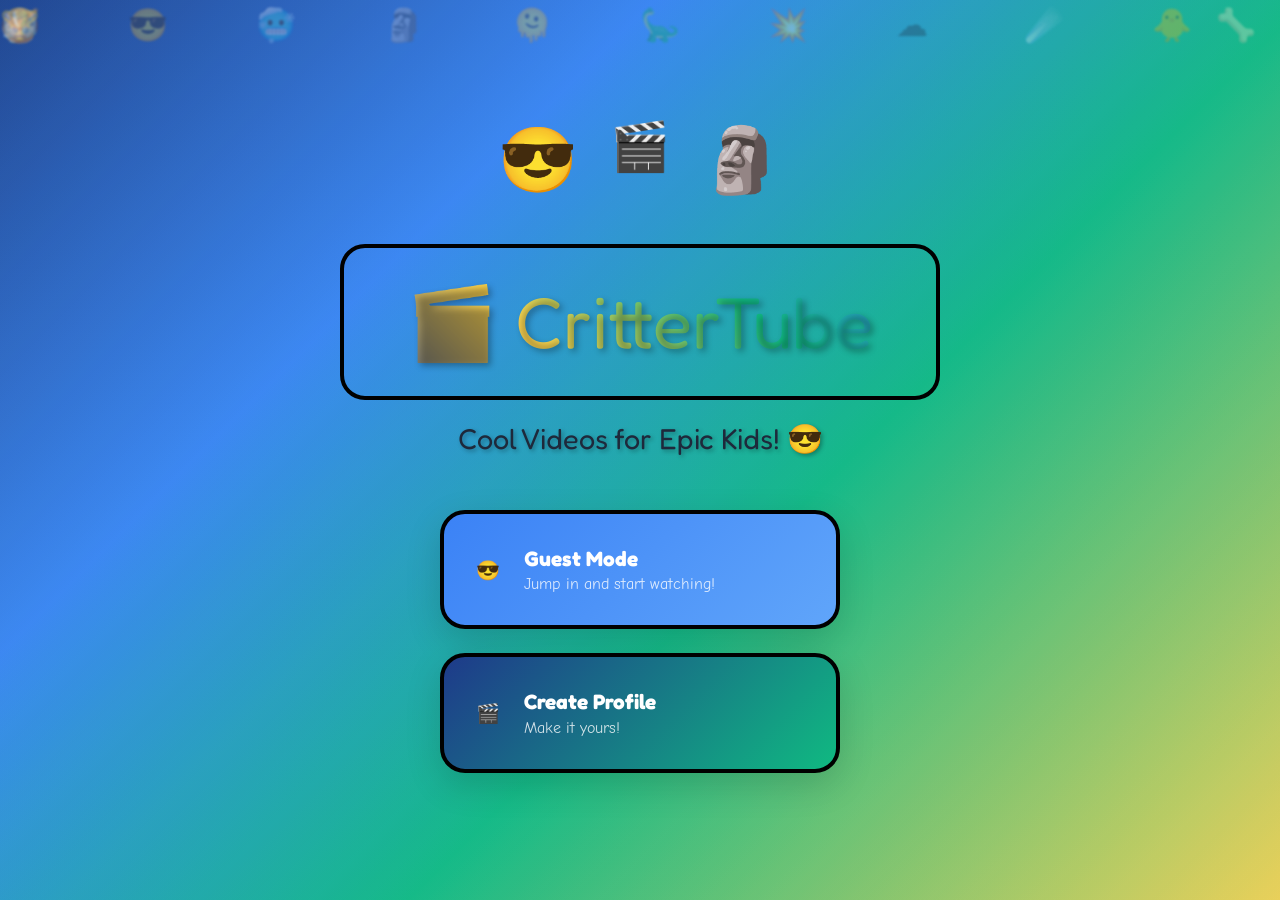
==== commit 6b36ccf7: "Rebrand CritterTube with epic theme, updated emojis and color scheme Co-authored-by: blackraptor298 " ====
--- a/index.html
+++ b/index.html
@@ -3,28 +3,28 @@
 <head>
     <meta charset="UTF-8">
     <meta name="viewport" content="width=device-width, initial-scale=1.0">
-    <title>CritterTube - Safe Videos for Kids</title>
+    <title>CritterTube - Cool Videos for Epic Kids</title>
     <link rel="stylesheet" href="style.css">
     <link href="https://fonts.googleapis.com/css2?family=Fredoka+One:wght@400&family=Comic+Neue:wght@400;700&display=swap" rel="stylesheet">
 </head>
 <body>
     <!-- Animated Background -->
     <div class="animated-background">
-        <div class="emoji-float">🐶</div>
-        <div class="emoji-float">🐱</div>
-        <div class="emoji-float">🐼</div>
-        <div class="emoji-float">🐵</div>
-        <div class="emoji-float">🐰</div>
-        <div class="emoji-float">🦊</div>
-        <div class="emoji-float">🐸</div>
-        <div class="emoji-float">🐢</div>
-        <div class="emoji-float">🦋</div>
-        <div class="emoji-float">🐝</div>
-        <div class="emoji-float">🌟</div>
-        <div class="emoji-float">⭐</div>
-        <div class="emoji-float">🌈</div>
-        <div class="emoji-float">🎈</div>
-        <div class="emoji-float">🎨</div>
+        <div class="emoji-float">😎</div>
+        <div class="emoji-float">🥶</div>
+        <div class="emoji-float">🗿</div>
+        <div class="emoji-float">🫠</div>
+        <div class="emoji-float">🦕</div>
+        <div class="emoji-float">💥</div>
+        <div class="emoji-float">☁</div>
+        <div class="emoji-float">☄️</div>
+        <div class="emoji-float">🐥</div>
+        <div class="emoji-float">🦴</div>
+        <div class="emoji-float">🎂</div>
+        <div class="emoji-float">🍼</div>
+        <div class="emoji-float">🍪</div>
+        <div class="emoji-float">🧊</div>
+        <div class="emoji-float">🏆</div>
     </div>
 
     <!-- Main App Container -->
@@ -34,34 +34,35 @@
         <div id="welcome-screen" class="screen active">
             <div class="welcome-content">
                 <div class="mascot-container">
-                    <div class="mascot-character">🎭</div>
-                    <div class="mascot-bounce">🎪</div>
+                    <div class="mascot-character">😎</div>
+                    <div class="mascot-bounce">🎬</div>
+                    <div class="mascot-character">🗿</div>
                 </div>
                 <h1 class="app-title">🎬 CritterTube</h1>
-                <p class="app-subtitle">Safe & Fun Videos for Kids!</p>
+                <p class="app-subtitle">Cool Videos for Epic Kids! 😎</p>
                 
                 <div class="access-options">
                     <button class="access-btn guest-btn" onclick="startGuestMode()">
-                        <div class="btn-icon">👥</div>
+                        <div class="btn-icon">😎</div>
                         <div class="btn-text">
                             <span class="btn-title">Guest Mode</span>
-                            <span class="btn-subtitle">Start watching right away!</span>
+                            <span class="btn-subtitle">Jump in and start watching!</span>
                         </div>
                     </button>
                     
                     <button class="access-btn profile-btn" onclick="showProfileSetup()">
-                        <div class="btn-icon">👤</div>
+                        <div class="btn-icon">🎬</div>
                         <div class="btn-text">
                             <span class="btn-title">Create Profile</span>
-                            <span class="btn-subtitle">Customize your experience!</span>
+                            <span class="btn-subtitle">Make it yours!</span>
                         </div>
                     </button>
                     
                     <button class="access-btn existing-btn" onclick="showExistingProfiles()" id="existing-profiles-btn" style="display: none;">
-                        <div class="btn-icon">🏠</div>
+                        <div class="btn-icon">🏆</div>
                         <div class="btn-text">
                             <span class="btn-title">My Profiles</span>
-                            <span class="btn-subtitle">Choose your saved profile!</span>
+                            <span class="btn-subtitle">Choose your profile!</span>
                         </div>
                     </button>
                 </div>
@@ -72,55 +73,80 @@
         <div id="profile-setup" class="screen">
             <div class="profile-content">
                 <div class="mascot-header">
-                    <div class="mascot-large">🎨</div>
-                    <h2>Create Your Profile!</h2>
+                    <div class="mascot-large">🎬</div>
+                    <h2>Create Your Epic Profile!</h2>
                 </div>
                 
                 <div class="profile-form">
                     <div class="form-group">
                         <label>✏️ What's your name?</label>
-                        <input type="text" id="profile-name" placeholder="Enter your name" maxlength="20">
+                        <input type="text" id="profile-name" placeholder="Enter your epic name" maxlength="20">
                     </div>
                     
                     <div class="form-group">
-                        <label>🐾 Choose your animal friend:</label>
+                        <label>🎬 Choose your epic emoji:</label>
                         <div class="emoji-selector">
-                            <div class="emoji-option" data-emoji="🐶">🐶</div>
-                            <div class="emoji-option" data-emoji="🐱">🐱</div>
-                            <div class="emoji-option" data-emoji="🐼">🐼</div>
-                            <div class="emoji-option" data-emoji="🐵">🐵</div>
-                            <div class="emoji-option" data-emoji="🐰">🐰</div>
-                            <div class="emoji-option" data-emoji="🦊">🦊</div>
-                            <div class="emoji-option" data-emoji="🐸">🐸</div>
-                            <div class="emoji-option" data-emoji="🐢">🐢</div>
-                            <div class="emoji-option" data-emoji="🦁">🦁</div>
-                            <div class="emoji-option" data-emoji="🐯">🐯</div>
-                            <div class="emoji-option" data-emoji="🐨">🐨</div>
-                            <div class="emoji-option" data-emoji="🐮">🐮</div>
+                            <div class="emoji-option" data-emoji="😎">😎</div>
+                            <div class="emoji-option" data-emoji="🥶">🥶</div>
+                            <div class="emoji-option" data-emoji="🗿">🗿</div>
+                            <div class="emoji-option" data-emoji="🫠">🫠</div>
+                            <div class="emoji-option" data-emoji="🦕">🦕</div>
+                            <div class="emoji-option" data-emoji="💥">💥</div>
+                            <div class="emoji-option" data-emoji="☁">☁</div>
+                            <div class="emoji-option" data-emoji="☄️">☄️</div>
+                            <div class="emoji-option" data-emoji="🐥">🐥</div>
+                            <div class="emoji-option" data-emoji="🦴">🦴</div>
+                            <div class="emoji-option" data-emoji="🎂">🎂</div>
+                            <div class="emoji-option" data-emoji="🍼">🍼</div>
+                            <div class="emoji-option" data-emoji="🍪">🍪</div>
+                            <div class="emoji-option" data-emoji="🍫">🍫</div>
+                            <div class="emoji-option" data-emoji="🍨">🍨</div>
+                            <div class="emoji-option" data-emoji="🍦">🍦</div>
+                            <div class="emoji-option" data-emoji="🧊">🧊</div>
+                            <div class="emoji-option" data-emoji="🏆">🏆</div>
+                            <div class="emoji-option" data-emoji="🥉">🥉</div>
+                            <div class="emoji-option" data-emoji="🥇">🥇</div>
+                            <div class="emoji-option" data-emoji="🥈">🥈</div>
+                            <div class="emoji-option" data-emoji="🎬">🎬</div>
+                            <div class="emoji-option" data-emoji="🎹">🎹</div>
+                            <div class="emoji-option" data-emoji="🎷">🎷</div>
+                            <div class="emoji-option" data-emoji="🛴">🛴</div>
+                            <div class="emoji-option" data-emoji="💻">💻</div>
+                            <div class="emoji-option" data-emoji="💿">💿</div>
+                            <div class="emoji-option" data-emoji="⌛">⌛</div>
+                            <div class="emoji-option" data-emoji="🕰">🕰</div>
+                            <div class="emoji-option" data-emoji="🔮">🔮</div>
+                            <div class="emoji-option" data-emoji="🎀">🎀</div>
+                            <div class="emoji-option" data-emoji="❤">❤</div>
+                            <div class="emoji-option" data-emoji="⚜️">⚜️</div>
+                            <div class="emoji-option" data-emoji="💲">💲</div>
+                            <div class="emoji-option" data-emoji="📢">📢</div>
+                            <div class="emoji-option" data-emoji="💬">💬</div>
+                            <div class="emoji-option" data-emoji="💭">💭</div>
                         </div>
                     </div>
                     
                     <div class="form-group">
                         <label>🌈 Pick your favorite color:</label>
                         <div class="color-selector">
-                            <div class="color-option" data-color="#FF6B6B" style="background: #FF6B6B;"></div>
-                            <div class="color-option" data-color="#4ECDC4" style="background: #4ECDC4;"></div>
-                            <div class="color-option" data-color="#45B7D1" style="background: #45B7D1;"></div>
-                            <div class="color-option" data-color="#96CEB4" style="background: #96CEB4;"></div>
-                            <div class="color-option" data-color="#FFEAA7" style="background: #FFEAA7;"></div>
-                            <div class="color-option" data-color="#DDA0DD" style="background: #DDA0DD;"></div>
-                            <div class="color-option" data-color="#98D8C8" style="background: #98D8C8;"></div>
-                            <div class="color-option" data-color="#F7DC6F" style="background: #F7DC6F;"></div>
-                            <div class="color-option" data-color="#FFB6C1" style="background: #FFB6C1;"></div>
-                            <div class="color-option" data-color="#87CEEB" style="background: #87CEEB;"></div>
-                            <div class="color-option" data-color="#98FB98" style="background: #98FB98;"></div>
-                            <div class="color-option" data-color="#F0E68C" style="background: #F0E68C;"></div>
+                            <div class="color-option" data-color="#1E3A8A" style="background: #1E3A8A;"></div>
+                            <div class="color-option" data-color="#3B82F6" style="background: #3B82F6;"></div>
+                            <div class="color-option" data-color="#60A5FA" style="background: #60A5FA;"></div>
+                            <div class="color-option" data-color="#FCD34D" style="background: #FCD34D;"></div>
+                            <div class="color-option" data-color="#10B981" style="background: #10B981;"></div>
+                            <div class="color-option" data-color="#000000" style="background: #000000;"></div>
+                            <div class="color-option" data-color="#1E40AF" style="background: #1E40AF;"></div>
+                            <div class="color-option" data-color="#059669" style="background: #059669;"></div>
+                            <div class="color-option" data-color="#F59E0B" style="background: #F59E0B;"></div>
+                            <div class="color-option" data-color="#2563EB" style="background: #2563EB;"></div>
+                            <div class="color-option" data-color="#0891B2" style="background: #0891B2;"></div>
+                            <div class="color-option" data-color="#84CC16" style="background: #84CC16;"></div>
                         </div>
                     </div>
                     
                     <div class="form-actions">
                         <button class="btn secondary" onclick="showWelcome()">← Back</button>
-                        <button class="btn primary" onclick="createProfile()">Create Profile! 🎉</button>
+                        <button class="btn primary" onclick="createProfile()">Create Epic Profile! 🎉</button>
                     </div>
                 </div>
             </div>
@@ -130,8 +156,8 @@
         <div id="existing-profiles" class="screen">
             <div class="profiles-content">
                 <div class="mascot-header">
-                    <div class="mascot-large">👨‍👩‍👧‍👦</div>
-                    <h2>Choose Your Profile!</h2>
+                    <div class="mascot-large">🏆</div>
+                    <h2>Choose Your Epic Profile!</h2>
                 </div>
                 <div id="profiles-list" class="profiles-list"></div>
                 <div class="form-actions">
@@ -154,17 +180,17 @@
                 
                 <div class="header-center">
                     <button class="voice-search-btn" onclick="startVoiceSearch()">
-                        <span class="mic-icon">🎤</span>
+                        <span class="mic-icon">📢</span>
                         <span class="voice-text">Say what you want!</span>
                     </button>
                 </div>
                 
                 <div class="header-right">
                     <div class="profile-bubble" id="current-profile">
-                        <span class="profile-emoji">🐶</span>
+                        <span class="profile-emoji">😎</span>
                         <span class="profile-name">Guest</span>
                     </div>
-                    <button class="parent-lock-btn" onclick="showSettings()">🔒</button>
+                    <button class="parent-lock-btn" onclick="showSettings()">🔮</button>
                 </div>
             </header>
 
@@ -172,24 +198,24 @@
             <nav class="category-nav">
                 <div class="category-carousel">
                     <button class="category-pill active" data-category="all" onclick="selectCategory('all')">
-                        <span class="category-icon">🌟</span>
+                        <span class="category-icon">🎬</span>
                         <span class="category-label">All Videos</span>
                     </button>
                     <button class="category-pill" data-category="learning" onclick="selectCategory('learning')">
-                        <span class="category-icon">📚</span>
+                        <span class="category-icon">💻</span>
                         <span class="category-label">Learning</span>
                     </button>
                     <button class="category-pill" data-category="music" onclick="selectCategory('music')">
-                        <span class="category-icon">🎵</span>
+                        <span class="category-icon">🎹</span>
                         <span class="category-label">Music</span>
                     </button>
                     <button class="category-pill" data-category="shows" onclick="selectCategory('shows')">
-                        <span class="category-icon">📺</span>
+                        <span class="category-icon">🏆</span>
                         <span class="category-label">Shows</span>
                     </button>
                     <button class="category-pill" data-category="games" onclick="selectCategory('games')">
-                        <span class="category-icon">🎮</span>
-                        <span class="category-label">Fun</span>
+                        <span class="category-icon">💥</span>
+                        <span class="category-label">Epic Fun</span>
                     </button>
                 </div>
             </nav>
@@ -211,9 +237,9 @@
                     <div class="video-info" id="video-info">
                         <h3 id="video-title">Select a video to start watching!</h3>
                         <div class="video-actions">
-                            <button class="action-btn" onclick="likeVideo()">👍 Like</button>
-                            <button class="action-btn" onclick="shareVideo()">📤 Share</button>
-                            <button class="action-btn" onclick="saveVideo()">💾 Save</button>
+                            <button class="action-btn" onclick="likeVideo()">🥇 Epic</button>
+                            <button class="action-btn" onclick="shareVideo()">💬 Share</button>
+                            <button class="action-btn" onclick="saveVideo()">🔮 Save</button>
                         </div>
                     </div>
                 </div>
@@ -221,17 +247,17 @@
 
             <!-- Mascot Guide -->
             <div class="mascot-guide" id="mascot-guide">
-                <div class="mascot-character bounce">🦸‍♂️</div>
+                <div class="mascot-character bounce">🗿</div>
                 <div class="mascot-speech-bubble">
-                    <p id="mascot-message">Hi there! Pick a video to watch! �</p>
+                    <p id="mascot-message">Yo! Pick an epic video to watch! 🎬</p>
                 </div>
             </div>
 
             <!-- Video Grid (YouTube Kids Style) -->
             <div class="video-grid" id="video-grid">
                 <div class="loading-spinner" id="loading-spinner">
-                    <div class="spinner-mascot">🎠</div>
-                    <p>Loading awesome videos...</p>
+                    <div class="spinner-mascot">💻</div>
+                    <p>Loading epic videos...</p>
                     <div class="loading-dots">
                         <span></span>
                         <span></span>
@@ -246,8 +272,8 @@
         <div id="settings-screen" class="screen">
             <div class="settings-content">
                 <div class="mascot-header">
-                    <div class="mascot-large">⚙️</div>
-                    <h2>Settings</h2>
+                    <div class="mascot-large">🔮</div>
+                    <h2>Epic Settings</h2>
                 </div>
                 
                 <div class="settings-section">
@@ -277,7 +303,7 @@
                 <div class="settings-section">
                     <h3>⏰ Screen Time</h3>
                     <div class="setting-item">
-                        <span class="setting-icon">⏱️</span>
+                        <span class="setting-icon">🕰</span>
                         <div class="setting-content">
                             <label>Time Limit:</label>
                             <select id="time-limit-select" onchange="setTimeLimit()">
@@ -297,12 +323,12 @@
                 <div class="settings-section">
                     <h3>📺 Video Playlist</h3>
                     <div class="setting-item">
-                        <span class="setting-icon">📋</span>
+                        <span class="setting-icon">�</span>
                         <div class="setting-content">
                             <label>Choose Playlist:</label>
                             <select id="playlist-select" onchange="changePlaylist()">
-                                <option value="PLO2NpzUDdem0ZSJqOsKpJ7H1rikJTIX2d">Fun Learning Videos</option>
-                                <option value="PLO2NpzUDdem3WVqnpyzHHlu_f8att4bsH">Educational Adventures</option>
+                                <option value="PLO2NpzUDdem0ZSJqOsKpJ7H1rikJTIX2d">Epic Learning Videos</option>
+                                <option value="PLO2NpzUDdem3WVqnpyzHHlu_f8att4bsH">Legendary Adventures</option>
                             </select>
                         </div>
                     </div>
@@ -335,13 +361,13 @@
         <!-- Time Limit Modal -->
         <div id="time-limit-modal" class="modal">
             <div class="modal-content">
-                <div class="modal-mascot">⏰</div>
+                <div class="modal-mascot">🕰</div>
                 <h2>Time for a Break!</h2>
-                <p>You've been watching for a while. Your eyes need a rest! 🌟</p>
+                <p>You've been watching for a while. Time to chill! 😎</p>
                 <div class="break-animation">
-                    <div class="bounce-emoji">🌈</div>
-                    <div class="bounce-emoji">⭐</div>
-                    <div class="bounce-emoji">🎈</div>
+                    <div class="bounce-emoji">🧊</div>
+                    <div class="bounce-emoji">☁</div>
+                    <div class="bounce-emoji">💥</div>
                 </div>
                 <div class="modal-actions">
                     <button class="btn primary" onclick="extendTime()">5 More Minutes Please! 🙏</button>
@@ -353,7 +379,7 @@
         <!-- Parent Lock Modal -->
         <div id="parent-lock-modal" class="modal">
             <div class="modal-content">
-                <div class="modal-mascot">🔒</div>
+                <div class="modal-mascot">🔮</div>
                 <h2>Parent Verification</h2>
                 <p>Solve this simple math problem:</p>
                 <div id="math-problem" class="math-problem"></div>
--- a/style.css
+++ b/style.css
@@ -6,29 +6,23 @@
 }
 
 :root {
-    --primary-color: #FF4757;
-    --secondary-color: #2ED573;
-    --accent-color: #3742FA;
-    --success-color: #2ED573;
-    --warning-color: #FFA502;
-    --danger-color: #FF3838;
-    --youtube-red: #FF0000;
-    --youtube-blue: #065FD4;
-    --bright-yellow: #FFEB3B;
-    --bright-orange: #FF9800;
-    --bright-green: #4CAF50;
-    --bright-purple: #9C27B0;
-    --bright-pink: #E91E63;
-    --background-light: #F5F7FA;
-    --background-dark: #2C3E50;
-    --text-light: #2C3E50;
+    --primary-blue: #1E3A8A;        /* Deep Blue */
+    --secondary-blue: #3B82F6;      /* Bright Blue */
+    --accent-blue: #60A5FA;         /* Light Blue */
+    --bright-yellow: #FCD34D;       /* Golden Yellow */
+    --bright-green: #10B981;        /* Emerald Green */
+    --black-outline: #000000;       /* Black for outlines */
+    --background-light: #F8FAFC;
+    --background-dark: #1E293B;
+    --text-light: #1E293B;
     --text-dark: #FFFFFF;
     --card-bg-light: #FFFFFF;
-    --card-bg-dark: #34495E;
+    --card-bg-dark: #334155;
     --border-radius: 25px;
     --shadow: 0 12px 35px rgba(0, 0, 0, 0.15);
     --shadow-hover: 0 20px 45px rgba(0, 0, 0, 0.25);
     --transition: all 0.3s cubic-bezier(0.25, 0.46, 0.45, 0.94);
+    --black-border: 4px solid var(--black-outline);
 }
 
 body {
@@ -36,7 +30,7 @@
     margin: 0;
     padding: 0;
     overflow-x: hidden;
-    background: linear-gradient(135deg, #667eea 0%, #764ba2 50%, #FFA502 100%);
+    background: linear-gradient(135deg, var(--primary-blue) 0%, var(--secondary-blue) 30%, var(--bright-green) 60%, var(--bright-yellow) 100%);
     color: var(--text-light);
     transition: var(--transition);
     font-size: 16px;
@@ -44,7 +38,7 @@
 }
 
 body.dark-mode {
-    background: linear-gradient(135deg, #2C3E50 0%, #34495E 50%, #1a1a2e 100%);
+    background: linear-gradient(135deg, var(--background-dark) 0%, var(--card-bg-dark) 50%, var(--primary-blue) 100%);
     color: var(--text-dark);
 }
 
@@ -178,12 +172,15 @@
     font-size: 4.5rem;
     font-weight: 400;
     margin-bottom: 1rem;
-    background: linear-gradient(45deg, var(--youtube-red), var(--bright-yellow), var(--bright-green), var(--accent-color));
+    background: linear-gradient(45deg, var(--primary-blue), var(--bright-yellow), var(--bright-green), var(--secondary-blue));
     -webkit-background-clip: text;
     -webkit-text-fill-color: transparent;
     background-clip: text;
     text-shadow: 3px 3px 6px rgba(0, 0, 0, 0.3);
     animation: titlePulse 3s ease-in-out infinite;
+    border: var(--black-border);
+    padding: 1rem;
+    border-radius: var(--border-radius);
 }
 
 @keyframes titlePulse {
@@ -273,21 +270,22 @@
 }
 
 .guest-btn {
-    background: linear-gradient(135deg, var(--bright-green), var(--accent-color));
+    background: linear-gradient(135deg, var(--secondary-blue), var(--accent-blue));
     color: white;
-    border: 4px solid var(--bright-yellow);
+    border: var(--black-border);
 }
 
 .profile-btn {
-    background: linear-gradient(135deg, var(--youtube-red), var(--bright-orange));
+    background: linear-gradient(135deg, var(--primary-blue), var(--bright-green));
     color: white;
-    border: 4px solid var(--bright-pink);
+    border: var(--black-border);
 }
 
 .existing-btn {
-    background: linear-gradient(135deg, var(--bright-purple), var(--secondary-color));
-    color: white;
-    border: 4px solid var(--bright-yellow);
+    background: linear-gradient(135deg, var(--bright-yellow), var(--bright-green));
+    color: var(--black-outline);
+    border: var(--black-border);
+    font-weight: 700;
 }
 
 /* Profile Setup */
@@ -299,6 +297,7 @@
     padding: 2rem;
     box-shadow: var(--shadow);
     margin-top: 2rem;
+    border: var(--black-border);
 }
 
 body.dark-mode .profile-content,
@@ -322,7 +321,7 @@
 .mascot-header h2 {
     font-family: 'Fredoka One', cursive;
     font-size: 2.2rem;
-    color: var(--youtube-red);
+    color: var(--primary-blue);
     font-weight: 400;
     text-shadow: 2px 2px 4px rgba(0, 0, 0, 0.3);
 }
@@ -462,25 +461,25 @@
 }
 
 .btn.primary {
-    background: linear-gradient(135deg, var(--youtube-red), var(--bright-orange));
+    background: linear-gradient(135deg, var(--primary-blue), var(--secondary-blue));
     color: white;
-    border: 3px solid white;
+    border: var(--black-border);
     font-family: 'Fredoka One', cursive;
     box-shadow: 0 6px 20px rgba(0, 0, 0, 0.2);
 }
 
 .btn.secondary {
-    background: linear-gradient(135deg, var(--bright-green), var(--accent-color));
+    background: linear-gradient(135deg, var(--bright-green), var(--accent-blue));
     color: white;
-    border: 3px solid white;
+    border: var(--black-border);
     font-family: 'Fredoka One', cursive;
     box-shadow: 0 6px 20px rgba(0, 0, 0, 0.2);
 }
 
 .btn.danger {
-    background: linear-gradient(135deg, var(--danger-color), var(--bright-pink));
+    background: linear-gradient(135deg, #FF4757, #FF3838);
     color: white;
-    border: 3px solid white;
+    border: var(--black-border);
     font-family: 'Fredoka One', cursive;
     box-shadow: 0 6px 20px rgba(0, 0, 0, 0.2);
 }
@@ -539,7 +538,7 @@
 
 /* YouTube Kids Header */
 .kids-header {
-    background: linear-gradient(135deg, var(--youtube-red), var(--bright-orange));
+    background: linear-gradient(135deg, var(--primary-blue), var(--secondary-blue));
     padding: 1rem 2rem;
     display: flex;
     justify-content: space-between;
@@ -549,6 +548,7 @@
     top: 0;
     z-index: 100;
     border-bottom: 5px solid var(--bright-yellow);
+    border-top: var(--black-border);
 }
 
 body.dark-mode .kids-header {
@@ -587,7 +587,7 @@
 }
 
 .voice-search-btn {
-    background: linear-gradient(135deg, var(--bright-yellow), var(--bright-orange));
+    background: linear-gradient(135deg, var(--bright-yellow), var(--bright-green));
     border: none;
     border-radius: 50px;
     padding: 1rem 2rem;
@@ -599,9 +599,9 @@
     display: flex;
     align-items: center;
     gap: 0.8rem;
-    color: var(--text-light);
-    font-family: 'Fredoka One', cursive;
-    border: 3px solid white;
+    color: var(--black-outline);
+    font-family: 'Fredoka One', cursive;
+    border: var(--black-border);
 }
 
 .voice-search-btn:hover {
@@ -638,9 +638,9 @@
     border-radius: 50px;
     font-weight: 700;
     font-family: 'Fredoka One', cursive;
-    color: var(--text-light);
+    color: var(--black-outline);
     box-shadow: var(--shadow);
-    border: 3px solid var(--bright-yellow);
+    border: var(--black-border);
 }
 
 body.dark-mode .profile-bubble {
@@ -653,7 +653,7 @@
 }
 
 .parent-lock-btn {
-    background: linear-gradient(135deg, var(--bright-purple), var(--bright-pink));
+    background: linear-gradient(135deg, var(--accent-blue), var(--bright-green));
     border: none;
     border-radius: 50%;
     width: 50px;
@@ -665,7 +665,7 @@
     cursor: pointer;
     transition: var(--transition);
     box-shadow: var(--shadow);
-    border: 3px solid white;
+    border: var(--black-border);
 }
 
 .parent-lock-btn:hover {
@@ -674,9 +674,10 @@
 
 /* Category Navigation */
 .category-nav {
-    background: linear-gradient(135deg, var(--bright-green), var(--accent-color));
+    background: linear-gradient(135deg, var(--bright-green), var(--secondary-blue));
     padding: 1rem 2rem;
     border-bottom: 3px solid var(--bright-yellow);
+    border-top: var(--black-border);
     position: sticky;
     top: 70px;
     z-index: 99;
@@ -708,8 +709,9 @@
     cursor: pointer;
     transition: var(--transition);
     white-space: nowrap;
-    border: 3px solid transparent;
+    border: var(--black-border);
     box-shadow: 0 4px 15px rgba(0, 0, 0, 0.1);
+    color: var(--black-outline);
 }
 
 .category-pill:hover {
@@ -718,9 +720,11 @@
 }
 
 .category-pill.active {
-    background: linear-gradient(135deg, var(--bright-yellow), var(--bright-orange));
-    border-color: var(--youtube-red);
+    background: linear-gradient(135deg, var(--bright-yellow), var(--bright-green));
+    border-color: var(--primary-blue);
     transform: scale(1.05);
+    color: var(--black-outline);
+    font-weight: 700;
 }
 
 .category-icon {
@@ -743,7 +747,7 @@
     border-radius: var(--border-radius);
     padding: 1.5rem;
     box-shadow: var(--shadow);
-    border: 4px solid var(--bright-yellow);
+    border: var(--black-border);
 }
 
 body.dark-mode .video-container {
@@ -828,7 +832,7 @@
 }
 
 #video-title {
-    color: var(--youtube-red);
+    color: var(--primary-blue);
     font-size: 1.5rem;
     margin: 0 0 1rem 0;
     font-family: 'Fredoka One', cursive;
@@ -843,7 +847,7 @@
 }
 
 .action-btn {
-    background: linear-gradient(135deg, var(--bright-green), var(--accent-color));
+    background: linear-gradient(135deg, var(--bright-green), var(--secondary-blue));
     color: white;
     border: none;
     padding: 0.8rem 1.2rem;
@@ -853,7 +857,7 @@
     cursor: pointer;
     transition: var(--transition);
     font-family: 'Fredoka One', cursive;
-    border: 2px solid white;
+    border: var(--black-border);
     box-shadow: 0 4px 15px rgba(0, 0, 0, 0.2);
 }
 
@@ -919,10 +923,10 @@
 .loading-spinner {
     text-align: center;
     padding: 4rem;
-    background: linear-gradient(135deg, var(--bright-purple), var(--bright-pink));
+    background: linear-gradient(135deg, var(--secondary-blue), var(--accent-blue));
     border-radius: var(--border-radius);
     margin: 2rem;
-    border: 4px solid var(--bright-yellow);
+    border: var(--black-border);
 }
 
 .spinner-mascot {
@@ -999,7 +1003,7 @@
 .video-card:hover {
     transform: translateY(-12px) scale(1.05);
     box-shadow: var(--shadow-hover);
-    border-color: var(--bright-yellow);
+    border-color: var(--bright-green);
 }
 
 .video-thumbnail {
@@ -1026,7 +1030,7 @@
     top: 50%;
     left: 50%;
     transform: translate(-50%, -50%);
-    background: linear-gradient(135deg, var(--youtube-red), var(--bright-orange));
+    background: linear-gradient(135deg, var(--primary-blue), var(--secondary-blue));
     color: white;
     border-radius: 50%;
     width: 70px;
@@ -1037,7 +1041,7 @@
     font-size: 2rem;
     transition: var(--transition);
     opacity: 0;
-    border: 4px solid white;
+    border: var(--black-border);
     box-shadow: 0 8px 25px rgba(0, 0, 0, 0.3);
 }
 
@@ -1081,14 +1085,14 @@
 
 .video-duration {
     font-size: 1rem;
-    color: var(--youtube-red);
+    color: var(--black-outline);
     font-weight: 600;
     font-family: 'Fredoka One', cursive;
-    background: linear-gradient(135deg, var(--bright-yellow), var(--bright-orange));
+    background: linear-gradient(135deg, var(--bright-yellow), var(--bright-green));
     padding: 0.3rem 0.8rem;
     border-radius: 15px;
     display: inline-block;
-    border: 2px solid var(--youtube-red);
+    border: var(--black-border);
 }
 
 /* Settings */
@@ -1116,7 +1120,7 @@
     background: linear-gradient(135deg, #f8f9fa, #e9ecef);
     padding: 1rem;
     border-radius: 15px;
-    border: 3px solid var(--bright-yellow);
+    border: var(--black-border);
 }
 
 body.dark-mode .setting-item {
@@ -1152,7 +1156,7 @@
 }
 
 .setting-btn {
-    background: linear-gradient(135deg, var(--bright-green), var(--accent-color));
+    background: linear-gradient(135deg, var(--secondary-blue), var(--accent-blue));
     color: white;
     border: none;
     border-radius: 15px;
@@ -1165,7 +1169,7 @@
     display: flex;
     align-items: center;
     gap: 0.8rem;
-    border: 3px solid white;
+    border: var(--black-border);
     box-shadow: 0 4px 15px rgba(0, 0, 0, 0.2);
 }
 
@@ -1175,7 +1179,7 @@
 }
 
 .setting-btn.danger {
-    background: linear-gradient(135deg, var(--danger-color), var(--bright-pink));
+    background: linear-gradient(135deg, #FF4757, #FF3838);
 }
 
 .btn-icon {
@@ -1280,7 +1284,7 @@
     text-align: center;
     transform: scale(0.8);
     transition: var(--transition);
-    border: 5px solid var(--bright-yellow);
+    border: var(--black-border);
     box-shadow: 0 20px 50px rgba(0, 0, 0, 0.3);
 }
 
@@ -1299,7 +1303,7 @@
 }
 
 .modal h2 {
-    color: var(--youtube-red);
+    color: var(--primary-blue);
     margin-bottom: 1rem;
     font-family: 'Fredoka One', cursive;
     font-size: 2rem;
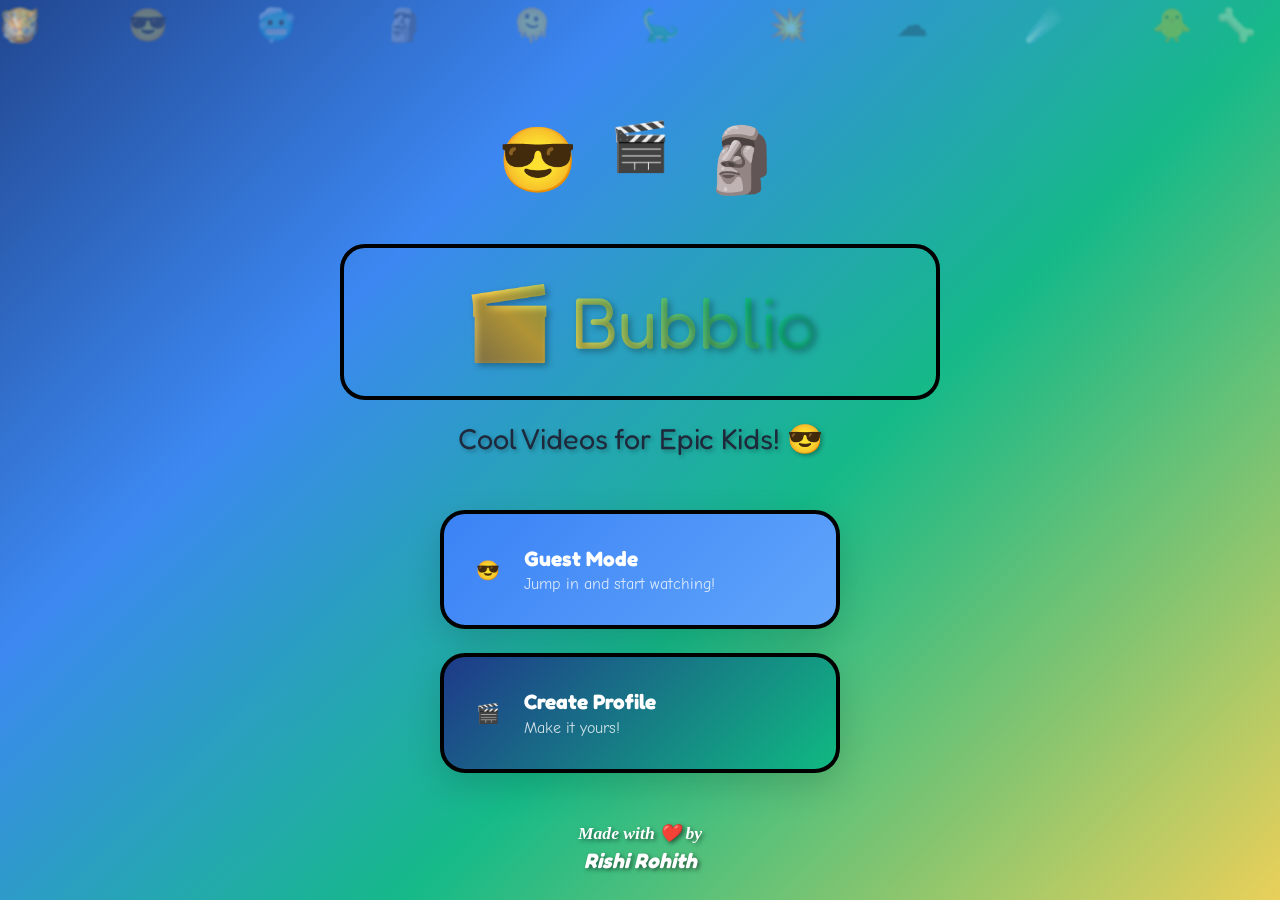
==== commit db651f6b: "Rebrand app from CritterTube to Bubblio with new features and styling Co-authored-by: blackraptor298" ====
--- a/index.html
+++ b/index.html
@@ -3,7 +3,7 @@
 <head>
     <meta charset="UTF-8">
     <meta name="viewport" content="width=device-width, initial-scale=1.0">
-    <title>CritterTube - Cool Videos for Epic Kids</title>
+    <title>Bubblio - Cool Videos for Epic Kids</title>
     <link rel="stylesheet" href="style.css">
     <link href="https://fonts.googleapis.com/css2?family=Fredoka+One:wght@400&family=Comic+Neue:wght@400;700&display=swap" rel="stylesheet">
 </head>
@@ -27,6 +27,9 @@
         <div class="emoji-float">🏆</div>
     </div>
 
+    <!-- Bubble Animation Container -->
+    <div id="bubble-animation" class="bubble-animation"></div>
+
     <!-- Main App Container -->
     <div class="app-container">
         
@@ -38,7 +41,7 @@
                     <div class="mascot-bounce">🎬</div>
                     <div class="mascot-character">🗿</div>
                 </div>
-                <h1 class="app-title">🎬 CritterTube</h1>
+                <h1 class="app-title">🎬 Bubblio</h1>
                 <p class="app-subtitle">Cool Videos for Epic Kids! 😎</p>
                 
                 <div class="access-options">
@@ -65,6 +68,12 @@
                             <span class="btn-subtitle">Choose your profile!</span>
                         </div>
                     </button>
+                </div>
+                
+                <!-- Made with love credit -->
+                <div class="made-with-love">
+                    Made with ❤️ by<br>
+                    <strong>Rishi Rohith</strong>
                 </div>
             </div>
         </div>
@@ -174,7 +183,7 @@
                 <div class="header-left">
                     <div class="app-logo">
                         <span class="logo-icon">🎬</span>
-                        <span class="logo-text">CritterTube</span>
+                        <span class="logo-text">Bubblio</span>
                     </div>
                 </div>
                 
@@ -274,6 +283,12 @@
                 <div class="mascot-header">
                     <div class="mascot-large">🔮</div>
                     <h2>Epic Settings</h2>
+                </div>
+                
+                <!-- Note from Rishi -->
+                <div class="rishi-note">
+                    <div class="note-header">📌 Note from Rishi:</div>
+                    <p>Hey! This app was made just for my little brother to enjoy safe and fun videos. It's a personal project — not for public sharing or app stores. Please keep it private and just enjoy the love behind it. ❤️</p>
                 </div>
                 
                 <div class="settings-section">
@@ -323,7 +338,7 @@
                 <div class="settings-section">
                     <h3>📺 Video Playlist</h3>
                     <div class="setting-item">
-                        <span class="setting-icon">�</span>
+                        <span class="setting-icon">📺</span>
                         <div class="setting-content">
                             <label>Choose Playlist:</label>
                             <select id="playlist-select" onchange="changePlaylist()">
--- a/style.css
+++ b/style.css
@@ -67,6 +67,93 @@
     100% { background-position: 0% 50%; }
 }
 
+/* Bubble Animation */
+.bubble-animation {
+    position: fixed;
+    top: 0;
+    left: 0;
+    width: 100%;
+    height: 100%;
+    z-index: 1000;
+    pointer-events: none;
+    overflow: hidden;
+    display: none;
+}
+
+.bubble-animation.active {
+    display: block;
+}
+
+.bubble {
+    position: absolute;
+    bottom: -100px;
+    font-size: 2rem;
+    opacity: 0.8;
+    animation: bubbleFloat 1s ease-out forwards;
+    pointer-events: none;
+}
+
+@keyframes bubbleFloat {
+    0% {
+        transform: translateY(0) scale(0.5);
+        opacity: 0.8;
+    }
+    50% {
+        opacity: 1;
+        transform: scale(1);
+    }
+    100% {
+        transform: translateY(-100vh) scale(0.8);
+        opacity: 0;
+    }
+}
+
+/* Made with Love Styling */
+.made-with-love {
+    text-align: center;
+    margin-top: 3rem;
+    font-style: italic;
+    font-weight: bold;
+    color: white;
+    font-size: 1.1rem;
+    text-shadow: 2px 2px 4px rgba(0, 0, 0, 0.5);
+    font-family: 'Comic Neue', cursive;
+    line-height: 1.4;
+}
+
+.made-with-love strong {
+    font-size: 1.3rem;
+    font-family: 'Fredoka One', cursive;
+}
+
+/* Rishi's Note Styling */
+.rishi-note {
+    background: linear-gradient(135deg, var(--bright-yellow), var(--bright-green));
+    border: var(--black-border);
+    border-radius: var(--border-radius);
+    padding: 1.5rem;
+    margin-bottom: 2rem;
+    color: var(--black-outline);
+    box-shadow: var(--shadow);
+}
+
+.note-header {
+    font-family: 'Fredoka One', cursive;
+    font-size: 1.2rem;
+    font-weight: 400;
+    margin-bottom: 0.5rem;
+    display: flex;
+    align-items: center;
+    gap: 0.5rem;
+}
+
+.rishi-note p {
+    font-family: 'Comic Neue', cursive;
+    font-size: 1rem;
+    line-height: 1.5;
+    margin: 0;
+}
+
 .emoji-float {
     position: absolute;
     font-size: 2rem;
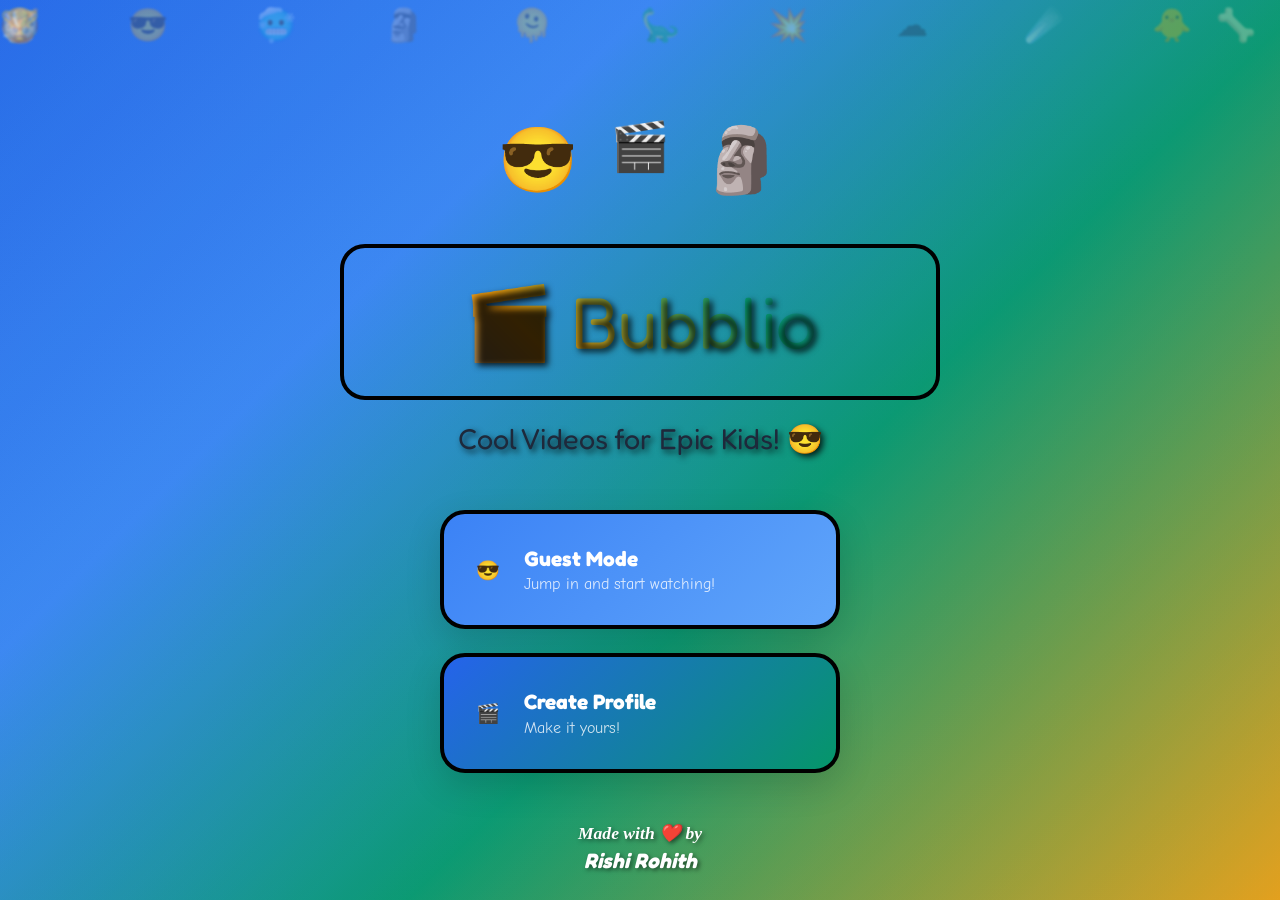
==== commit 1c443f98: "Enhance mobile, TV, and accessibility support with touch and keyboard navigation Co-authored-by: bla" ====
--- a/index.html
+++ b/index.html
@@ -2,7 +2,10 @@
 <html lang="en">
 <head>
     <meta charset="UTF-8">
-    <meta name="viewport" content="width=device-width, initial-scale=1.0">
+    <meta name="viewport" content="width=device-width, initial-scale=1.0, maximum-scale=1.0, user-scalable=no">
+    <meta name="mobile-web-app-capable" content="yes">
+    <meta name="apple-mobile-web-app-capable" content="yes">
+    <meta name="apple-mobile-web-app-status-bar-style" content="black-translucent">
     <title>Bubblio - Cool Videos for Epic Kids</title>
     <link rel="stylesheet" href="style.css">
     <link href="https://fonts.googleapis.com/css2?family=Fredoka+One:wght@400&family=Comic+Neue:wght@400;700&display=swap" rel="stylesheet">
--- a/style.css
+++ b/style.css
@@ -1630,3 +1630,247 @@
         transform: translateX(5px);
     }
 }
+
+/* Mobile Video Controls Auto-Hide */
+.video-section.controls-hidden .video-overlay {
+    opacity: 0;
+    pointer-events: none;
+}
+
+.video-section.controls-hidden .video-info {
+    opacity: 0.7;
+}
+
+/* Touch-friendly elements for mobile */
+@media (max-width: 768px) {
+    .video-overlay {
+        background: rgba(0, 0, 0, 0.3);
+        transition: opacity 0.3s ease;
+    }
+    
+    .small-controls {
+        background: rgba(0, 0, 0, 0.7);
+        padding: 1rem;
+        border-radius: 20px;
+    }
+    
+    /* Larger touch targets */
+    .access-btn,
+    .category-pill,
+    .video-card,
+    .btn {
+        min-height: 48px;
+    }
+    
+    /* Better spacing for touch */
+    .emoji-selector,
+    .color-selector {
+        gap: 1rem;
+    }
+    
+    .emoji-option,
+    .color-option {
+        min-height: 60px;
+        min-width: 60px;
+    }
+    
+    /* Touch gesture indicators */
+    .video-section::after {
+        content: "👈 Swipe for next video 👉";
+        position: absolute;
+        bottom: 20px;
+        left: 50%;
+        transform: translateX(-50%);
+        background: rgba(0, 0, 0, 0.7);
+        color: white;
+        padding: 0.5rem 1rem;
+        border-radius: 20px;
+        font-size: 0.9rem;
+        opacity: 0.7;
+        pointer-events: none;
+        font-family: 'Comic Neue', cursive;
+    }
+}
+
+/* Portrait mode adjustments */
+body.portrait .videos-container {
+    grid-template-columns: 1fr;
+}
+
+body.portrait .category-nav {
+    padding: 0.5rem;
+}
+
+body.portrait .category-pill {
+    min-width: 80px;
+    font-size: 0.8rem;
+    padding: 0.5rem;
+}
+
+/* Android TV specific optimizations */
+@media (min-width: 1200px) and (min-height: 600px) {
+    /* Assume TV when large screen with 16:9+ ratio */
+    body {
+        cursor: none;
+        background-attachment: fixed;
+    }
+    
+    /* TV safe colors - more saturated for better visibility */
+    :root {
+        --primary-blue: #2563EB;
+        --secondary-blue: #3B82F6;
+        --accent-blue: #60A5FA;
+        --bright-yellow: #F59E0B;
+        --bright-green: #059669;
+        --black-outline: #000000;
+    }
+    
+    /* Ensure all text is TV-readable */
+    .video-title {
+        text-shadow: 2px 2px 4px rgba(0, 0, 0, 0.8);
+        font-size: 1.3rem;
+    }
+    
+    .app-title,
+    .app-subtitle {
+        text-shadow: 3px 3px 6px rgba(0, 0, 0, 0.8);
+    }
+    
+    /* Hide cursor on focused elements for TV */
+    .focusable:focus {
+        cursor: none;
+    }
+    
+    /* TV navigation indicators */
+    .video-card:focus::after {
+        content: "▶ PRESS OK TO PLAY";
+        position: absolute;
+        bottom: 10px;
+        left: 50%;
+        transform: translateX(-50%);
+        background: var(--bright-yellow);
+        color: var(--black-outline);
+        padding: 0.5rem 1rem;
+        border-radius: 15px;
+        font-weight: bold;
+        font-size: 0.9rem;
+        border: 2px solid var(--black-outline);
+        z-index: 10;
+    }
+    
+    .access-btn:focus::after,
+    .btn:focus::after {
+        content: "▶ PRESS OK";
+        position: absolute;
+        bottom: -40px;
+        left: 50%;
+        transform: translateX(-50%);
+        background: var(--bright-yellow);
+        color: var(--black-outline);
+        padding: 0.3rem 1rem;
+        border-radius: 10px;
+        font-weight: bold;
+        font-size: 0.8rem;
+        border: 2px solid var(--black-outline);
+        white-space: nowrap;
+        z-index: 10;
+    }
+    
+    .category-pill:focus::after {
+        content: "◀ ▶ Navigate | ▼ Videos";
+        position: absolute;
+        bottom: -35px;
+        left: 50%;
+        transform: translateX(-50%);
+        background: var(--bright-green);
+        color: white;
+        padding: 0.3rem 0.8rem;
+        border-radius: 10px;
+        font-weight: bold;
+        font-size: 0.7rem;
+        border: 2px solid var(--black-outline);
+        white-space: nowrap;
+        z-index: 10;
+    }
+    
+    /* TV remote control hints */
+    .kids-header::after {
+        content: "Remote: ◀▶▲▼ Navigate | OK Select | Home Exit | 1-5 Categories | Space Play/Pause | F Fullscreen";
+        position: fixed;
+        bottom: 10px;
+        left: 50%;
+        transform: translateX(-50%);
+        background: rgba(0, 0, 0, 0.8);
+        color: white;
+        padding: 0.5rem 1rem;
+        border-radius: 10px;
+        font-size: 0.8rem;
+        font-family: 'Comic Neue', cursive;
+        z-index: 1000;
+        border: 2px solid var(--bright-yellow);
+    }
+}
+
+/* High Contrast Mode for TV */
+@media (prefers-contrast: high) {
+    :root {
+        --shadow: 0 8px 25px rgba(0, 0, 0, 0.4);
+        --shadow-hover: 0 15px 35px rgba(0, 0, 0, 0.5);
+    }
+    
+    .access-btn,
+    .video-card,
+    .category-pill,
+    .btn {
+        border-width: 3px;
+    }
+    
+    .focusable:focus {
+        outline-width: 6px;
+    }
+}
+
+/* Reduced motion for accessibility */
+@media (prefers-reduced-motion: reduce) {
+    .animated-background {
+        animation: none;
+    }
+    
+    .emoji-float {
+        animation: none;
+        opacity: 0.1;
+    }
+    
+    .bubble {
+        animation: none;
+    }
+    
+    .mascot-character,
+    .mascot-bounce {
+        animation: none;
+    }
+    
+    * {
+        transition: none !important;
+        animation: none !important;
+    }
+}
+
+/* Print styles (hide all interactive elements) */
+@media print {
+    .animated-background,
+    .bubble-animation,
+    .video-section,
+    .kids-header,
+    .category-nav,
+    .video-controls,
+    .mascot-guide,
+    button {
+        display: none !important;
+    }
+    
+    body {
+        background: white !important;
+        color: black !important;
+    }
+}
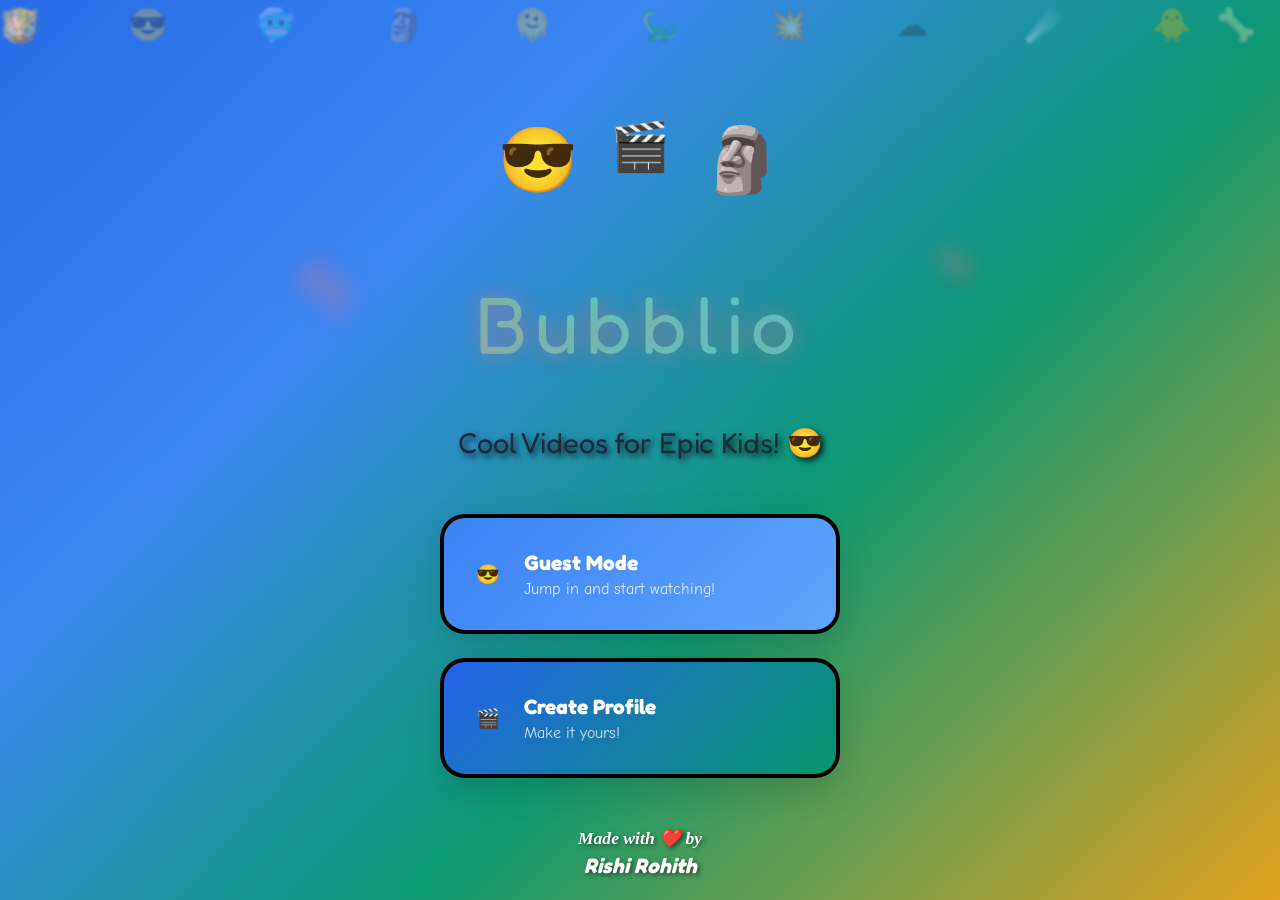
==== commit 60b7984e: "Enhance accessibility and UX with focusable elements and logo animation Co-authored-by: blackraptor2" ====
--- a/index.html
+++ b/index.html
@@ -44,11 +44,13 @@
                     <div class="mascot-bounce">🎬</div>
                     <div class="mascot-character">🗿</div>
                 </div>
-                <h1 class="app-title">🎬 Bubblio</h1>
+                <h1 class="app-title">
+                    <div class="bubblio-logo">Bubblio</div>
+                </h1>
                 <p class="app-subtitle">Cool Videos for Epic Kids! 😎</p>
                 
                 <div class="access-options">
-                    <button class="access-btn guest-btn" onclick="startGuestMode()">
+                    <button class="access-btn guest-btn focusable" onclick="startGuestMode()" tabindex="0">
                         <div class="btn-icon">😎</div>
                         <div class="btn-text">
                             <span class="btn-title">Guest Mode</span>
@@ -56,7 +58,7 @@
                         </div>
                     </button>
                     
-                    <button class="access-btn profile-btn" onclick="showProfileSetup()">
+                    <button class="access-btn profile-btn focusable" onclick="showProfileSetup()" tabindex="0">
                         <div class="btn-icon">🎬</div>
                         <div class="btn-text">
                             <span class="btn-title">Create Profile</span>
@@ -64,7 +66,7 @@
                         </div>
                     </button>
                     
-                    <button class="access-btn existing-btn" onclick="showExistingProfiles()" id="existing-profiles-btn" style="display: none;">
+                    <button class="access-btn existing-btn focusable" onclick="showExistingProfiles()" id="existing-profiles-btn" style="display: none;" tabindex="0">
                         <div class="btn-icon">🏆</div>
                         <div class="btn-text">
                             <span class="btn-title">My Profiles</span>
@@ -98,67 +100,67 @@
                     <div class="form-group">
                         <label>🎬 Choose your epic emoji:</label>
                         <div class="emoji-selector">
-                            <div class="emoji-option" data-emoji="😎">😎</div>
-                            <div class="emoji-option" data-emoji="🥶">🥶</div>
-                            <div class="emoji-option" data-emoji="🗿">🗿</div>
-                            <div class="emoji-option" data-emoji="🫠">🫠</div>
-                            <div class="emoji-option" data-emoji="🦕">🦕</div>
-                            <div class="emoji-option" data-emoji="💥">💥</div>
-                            <div class="emoji-option" data-emoji="☁">☁</div>
-                            <div class="emoji-option" data-emoji="☄️">☄️</div>
-                            <div class="emoji-option" data-emoji="🐥">🐥</div>
-                            <div class="emoji-option" data-emoji="🦴">🦴</div>
-                            <div class="emoji-option" data-emoji="🎂">🎂</div>
-                            <div class="emoji-option" data-emoji="🍼">🍼</div>
-                            <div class="emoji-option" data-emoji="🍪">🍪</div>
-                            <div class="emoji-option" data-emoji="🍫">🍫</div>
-                            <div class="emoji-option" data-emoji="🍨">🍨</div>
-                            <div class="emoji-option" data-emoji="🍦">🍦</div>
-                            <div class="emoji-option" data-emoji="🧊">🧊</div>
-                            <div class="emoji-option" data-emoji="🏆">🏆</div>
-                            <div class="emoji-option" data-emoji="🥉">🥉</div>
-                            <div class="emoji-option" data-emoji="🥇">🥇</div>
-                            <div class="emoji-option" data-emoji="🥈">🥈</div>
-                            <div class="emoji-option" data-emoji="🎬">🎬</div>
-                            <div class="emoji-option" data-emoji="🎹">🎹</div>
-                            <div class="emoji-option" data-emoji="🎷">🎷</div>
-                            <div class="emoji-option" data-emoji="🛴">🛴</div>
-                            <div class="emoji-option" data-emoji="💻">💻</div>
-                            <div class="emoji-option" data-emoji="💿">💿</div>
-                            <div class="emoji-option" data-emoji="⌛">⌛</div>
-                            <div class="emoji-option" data-emoji="🕰">🕰</div>
-                            <div class="emoji-option" data-emoji="🔮">🔮</div>
-                            <div class="emoji-option" data-emoji="🎀">🎀</div>
-                            <div class="emoji-option" data-emoji="❤">❤</div>
-                            <div class="emoji-option" data-emoji="⚜️">⚜️</div>
-                            <div class="emoji-option" data-emoji="💲">💲</div>
-                            <div class="emoji-option" data-emoji="📢">📢</div>
-                            <div class="emoji-option" data-emoji="💬">💬</div>
-                            <div class="emoji-option" data-emoji="💭">💭</div>
+                            <div class="emoji-option focusable" data-emoji="😎" tabindex="0">😎</div>
+                            <div class="emoji-option focusable" data-emoji="🥶" tabindex="0">🥶</div>
+                            <div class="emoji-option focusable" data-emoji="🗿" tabindex="0">🗿</div>
+                            <div class="emoji-option focusable" data-emoji="🫠" tabindex="0">🫠</div>
+                            <div class="emoji-option focusable" data-emoji="🦕" tabindex="0">🦕</div>
+                            <div class="emoji-option focusable" data-emoji="💥" tabindex="0">💥</div>
+                            <div class="emoji-option focusable" data-emoji="☁" tabindex="0">☁</div>
+                            <div class="emoji-option focusable" data-emoji="☄️" tabindex="0">☄️</div>
+                            <div class="emoji-option focusable" data-emoji="🐥" tabindex="0">🐥</div>
+                            <div class="emoji-option focusable" data-emoji="🦴" tabindex="0">🦴</div>
+                            <div class="emoji-option focusable" data-emoji="🎂" tabindex="0">🎂</div>
+                            <div class="emoji-option focusable" data-emoji="🍼" tabindex="0">🍼</div>
+                            <div class="emoji-option focusable" data-emoji="🍪" tabindex="0">🍪</div>
+                            <div class="emoji-option focusable" data-emoji="🍫" tabindex="0">🍫</div>
+                            <div class="emoji-option focusable" data-emoji="🍨" tabindex="0">🍨</div>
+                            <div class="emoji-option focusable" data-emoji="🍦" tabindex="0">🍦</div>
+                            <div class="emoji-option focusable" data-emoji="🧊" tabindex="0">🧊</div>
+                            <div class="emoji-option focusable" data-emoji="🏆" tabindex="0">🏆</div>
+                            <div class="emoji-option focusable" data-emoji="🥉" tabindex="0">🥉</div>
+                            <div class="emoji-option focusable" data-emoji="🥇" tabindex="0">🥇</div>
+                            <div class="emoji-option focusable" data-emoji="🥈" tabindex="0">🥈</div>
+                            <div class="emoji-option focusable" data-emoji="🎬" tabindex="0">🎬</div>
+                            <div class="emoji-option focusable" data-emoji="🎹" tabindex="0">🎹</div>
+                            <div class="emoji-option focusable" data-emoji="🎷" tabindex="0">🎷</div>
+                            <div class="emoji-option focusable" data-emoji="🛴" tabindex="0">🛴</div>
+                            <div class="emoji-option focusable" data-emoji="💻" tabindex="0">💻</div>
+                            <div class="emoji-option focusable" data-emoji="💿" tabindex="0">💿</div>
+                            <div class="emoji-option focusable" data-emoji="⌛" tabindex="0">⌛</div>
+                            <div class="emoji-option focusable" data-emoji="🕰" tabindex="0">🕰</div>
+                            <div class="emoji-option focusable" data-emoji="🔮" tabindex="0">🔮</div>
+                            <div class="emoji-option focusable" data-emoji="🎀" tabindex="0">🎀</div>
+                            <div class="emoji-option focusable" data-emoji="❤" tabindex="0">❤</div>
+                            <div class="emoji-option focusable" data-emoji="⚜️" tabindex="0">⚜️</div>
+                            <div class="emoji-option focusable" data-emoji="💲" tabindex="0">💲</div>
+                            <div class="emoji-option focusable" data-emoji="📢" tabindex="0">📢</div>
+                            <div class="emoji-option focusable" data-emoji="💬" tabindex="0">💬</div>
+                            <div class="emoji-option focusable" data-emoji="💭" tabindex="0">💭</div>
                         </div>
                     </div>
                     
                     <div class="form-group">
                         <label>🌈 Pick your favorite color:</label>
                         <div class="color-selector">
-                            <div class="color-option" data-color="#1E3A8A" style="background: #1E3A8A;"></div>
-                            <div class="color-option" data-color="#3B82F6" style="background: #3B82F6;"></div>
-                            <div class="color-option" data-color="#60A5FA" style="background: #60A5FA;"></div>
-                            <div class="color-option" data-color="#FCD34D" style="background: #FCD34D;"></div>
-                            <div class="color-option" data-color="#10B981" style="background: #10B981;"></div>
-                            <div class="color-option" data-color="#000000" style="background: #000000;"></div>
-                            <div class="color-option" data-color="#1E40AF" style="background: #1E40AF;"></div>
-                            <div class="color-option" data-color="#059669" style="background: #059669;"></div>
-                            <div class="color-option" data-color="#F59E0B" style="background: #F59E0B;"></div>
-                            <div class="color-option" data-color="#2563EB" style="background: #2563EB;"></div>
-                            <div class="color-option" data-color="#0891B2" style="background: #0891B2;"></div>
-                            <div class="color-option" data-color="#84CC16" style="background: #84CC16;"></div>
+                            <div class="color-option focusable" data-color="#1E3A8A" style="background: #1E3A8A;" tabindex="0"></div>
+                            <div class="color-option focusable" data-color="#3B82F6" style="background: #3B82F6;" tabindex="0"></div>
+                            <div class="color-option focusable" data-color="#60A5FA" style="background: #60A5FA;" tabindex="0"></div>
+                            <div class="color-option focusable" data-color="#FCD34D" style="background: #FCD34D;" tabindex="0"></div>
+                            <div class="color-option focusable" data-color="#10B981" style="background: #10B981;" tabindex="0"></div>
+                            <div class="color-option focusable" data-color="#000000" style="background: #000000;" tabindex="0"></div>
+                            <div class="color-option focusable" data-color="#1E40AF" style="background: #1E40AF;" tabindex="0"></div>
+                            <div class="color-option focusable" data-color="#059669" style="background: #059669;" tabindex="0"></div>
+                            <div class="color-option focusable" data-color="#F59E0B" style="background: #F59E0B;" tabindex="0"></div>
+                            <div class="color-option focusable" data-color="#2563EB" style="background: #2563EB;" tabindex="0"></div>
+                            <div class="color-option focusable" data-color="#0891B2" style="background: #0891B2;" tabindex="0"></div>
+                            <div class="color-option focusable" data-color="#84CC16" style="background: #84CC16;" tabindex="0"></div>
                         </div>
                     </div>
                     
                     <div class="form-actions">
-                        <button class="btn secondary" onclick="showWelcome()">← Back</button>
-                        <button class="btn primary" onclick="createProfile()">Create Epic Profile! 🎉</button>
+                        <button class="btn secondary focusable" onclick="showWelcome()" tabindex="0">← Back</button>
+                        <button class="btn primary focusable" onclick="createProfile()" tabindex="0">Create Epic Profile! 🎉</button>
                     </div>
                 </div>
             </div>
@@ -173,8 +175,8 @@
                 </div>
                 <div id="profiles-list" class="profiles-list"></div>
                 <div class="form-actions">
-                    <button class="btn secondary" onclick="showWelcome()">← Back</button>
-                    <button class="btn primary" onclick="showProfileSetup()">+ New Profile</button>
+                    <button class="btn secondary focusable" onclick="showWelcome()" tabindex="0">← Back</button>
+                    <button class="btn primary focusable" onclick="showProfileSetup()" tabindex="0">+ New Profile</button>
                 </div>
             </div>
         </div>
@@ -191,7 +193,7 @@
                 </div>
                 
                 <div class="header-center">
-                    <button class="voice-search-btn" onclick="startVoiceSearch()">
+                    <button class="voice-search-btn focusable" onclick="startVoiceSearch()" tabindex="0">
                         <span class="mic-icon">📢</span>
                         <span class="voice-text">Say what you want!</span>
                     </button>
@@ -202,30 +204,30 @@
                         <span class="profile-emoji">😎</span>
                         <span class="profile-name">Guest</span>
                     </div>
-                    <button class="parent-lock-btn" onclick="showSettings()">🔮</button>
+                    <button class="parent-lock-btn focusable" onclick="showSettings()" tabindex="0">🔮</button>
                 </div>
             </header>
 
             <!-- Category Navigation (YouTube Kids Style) -->
             <nav class="category-nav">
                 <div class="category-carousel">
-                    <button class="category-pill active" data-category="all" onclick="selectCategory('all')">
+                    <button class="category-pill active focusable" data-category="all" onclick="selectCategory('all')" tabindex="0">
                         <span class="category-icon">🎬</span>
                         <span class="category-label">All Videos</span>
                     </button>
-                    <button class="category-pill" data-category="learning" onclick="selectCategory('learning')">
+                    <button class="category-pill focusable" data-category="learning" onclick="selectCategory('learning')" tabindex="0">
                         <span class="category-icon">💻</span>
                         <span class="category-label">Learning</span>
                     </button>
-                    <button class="category-pill" data-category="music" onclick="selectCategory('music')">
+                    <button class="category-pill focusable" data-category="music" onclick="selectCategory('music')" tabindex="0">
                         <span class="category-icon">🎹</span>
                         <span class="category-label">Music</span>
                     </button>
-                    <button class="category-pill" data-category="shows" onclick="selectCategory('shows')">
+                    <button class="category-pill focusable" data-category="shows" onclick="selectCategory('shows')" tabindex="0">
                         <span class="category-icon">🏆</span>
                         <span class="category-label">Shows</span>
                     </button>
-                    <button class="category-pill" data-category="games" onclick="selectCategory('games')">
+                    <button class="category-pill focusable" data-category="games" onclick="selectCategory('games')" tabindex="0">
                         <span class="category-icon">💥</span>
                         <span class="category-label">Epic Fun</span>
                     </button>
@@ -239,19 +241,19 @@
                         <div id="youtube-player"></div>
                         <div class="video-overlay">
                             <div class="small-controls">
-                                <button class="small-control-btn" onclick="previousVideo()" title="Previous">⏮️</button>
-                                <button class="small-control-btn play-pause-small" onclick="togglePlayPause()" id="play-pause-btn" title="Play/Pause">⏸️</button>
-                                <button class="small-control-btn" onclick="nextVideo()" title="Next">⏭️</button>
+                                <button class="small-control-btn focusable" onclick="previousVideo()" title="Previous" tabindex="0">⏮️</button>
+                                <button class="small-control-btn play-pause-small focusable" onclick="togglePlayPause()" id="play-pause-btn" title="Play/Pause" tabindex="0">⏸️</button>
+                                <button class="small-control-btn focusable" onclick="nextVideo()" title="Next" tabindex="0">⏭️</button>
                             </div>
-                            <button class="fullscreen-btn" onclick="toggleFullscreen()" title="Fullscreen">⛶</button>
+                            <button class="fullscreen-btn focusable" onclick="toggleFullscreen()" title="Fullscreen" tabindex="0">⛶</button>
                         </div>
                     </div>
                     <div class="video-info" id="video-info">
                         <h3 id="video-title">Select a video to start watching!</h3>
                         <div class="video-actions">
-                            <button class="action-btn" onclick="likeVideo()">🥇 Epic</button>
-                            <button class="action-btn" onclick="shareVideo()">💬 Share</button>
-                            <button class="action-btn" onclick="saveVideo()">🔮 Save</button>
+                            <button class="action-btn focusable" onclick="likeVideo()" tabindex="0">🥇 Epic</button>
+                            <button class="action-btn focusable" onclick="shareVideo()" tabindex="0">💬 Share</button>
+                            <button class="action-btn focusable" onclick="saveVideo()" tabindex="0">🔮 Save</button>
                         </div>
                     </div>
                 </div>
@@ -355,15 +357,15 @@
                 <div class="settings-section">
                     <h3>👤 Profile</h3>
                     <div class="setting-buttons">
-                        <button class="setting-btn" onclick="editProfile()">
+                        <button class="setting-btn focusable" onclick="editProfile()" tabindex="0">
                             <span class="btn-icon">✏️</span>
                             <span>Edit Profile</span>
                         </button>
-                        <button class="setting-btn" onclick="switchProfile()">
+                        <button class="setting-btn focusable" onclick="switchProfile()" tabindex="0">
                             <span class="btn-icon">🔄</span>
                             <span>Switch Profile</span>
                         </button>
-                        <button class="setting-btn danger" onclick="deleteProfile()">
+                        <button class="setting-btn danger focusable" onclick="deleteProfile()" tabindex="0">
                             <span class="btn-icon">🗑️</span>
                             <span>Delete Profile</span>
                         </button>
@@ -371,7 +373,7 @@
                 </div>
 
                 <div class="form-actions">
-                    <button class="btn primary large" onclick="hideSettings()">← Back to Videos</button>
+                    <button class="btn primary large focusable" onclick="hideSettings()" tabindex="0">← Back to Videos</button>
                 </div>
             </div>
         </div>
@@ -388,8 +390,8 @@
                     <div class="bounce-emoji">💥</div>
                 </div>
                 <div class="modal-actions">
-                    <button class="btn primary" onclick="extendTime()">5 More Minutes Please! 🙏</button>
-                    <button class="btn secondary" onclick="takeBreak()">Take a Break 😴</button>
+                    <button class="btn primary focusable" onclick="extendTime()" tabindex="0">5 More Minutes Please! 🙏</button>
+                    <button class="btn secondary focusable" onclick="takeBreak()" tabindex="0">Take a Break 😴</button>
                 </div>
             </div>
         </div>
@@ -403,8 +405,8 @@
                 <div id="math-problem" class="math-problem"></div>
                 <input type="number" id="math-answer" placeholder="Your answer">
                 <div class="modal-actions">
-                    <button class="btn secondary" onclick="hideParentLock()">Cancel</button>
-                    <button class="btn primary" onclick="checkParentAnswer()">Submit</button>
+                    <button class="btn secondary focusable" onclick="hideParentLock()" tabindex="0">Cancel</button>
+                    <button class="btn primary focusable" onclick="checkParentAnswer()" tabindex="0">Submit</button>
                 </div>
             </div>
         </div>
--- a/style.css
+++ b/style.css
@@ -254,18 +254,58 @@
     75% { transform: translateY(-15px) rotate(5deg); }
 }
 
-.app-title {
-    font-family: 'Fredoka One', cursive;
-    font-size: 4.5rem;
+/* Bubblio Logo Styling */
+.bubblio-logo {
+    font-family: 'Fredoka One', cursive;
+    font-size: 5rem;
     font-weight: 400;
-    margin-bottom: 1rem;
-    background: linear-gradient(45deg, var(--primary-blue), var(--bright-yellow), var(--bright-green), var(--secondary-blue));
+    background: linear-gradient(45deg, #FF6B6B, #4ECDC4, #45B7D1, #96CEB4, #FFEAA7);
+    background-size: 400% 400%;
     -webkit-background-clip: text;
     -webkit-text-fill-color: transparent;
     background-clip: text;
-    text-shadow: 3px 3px 6px rgba(0, 0, 0, 0.3);
-    animation: titlePulse 3s ease-in-out infinite;
-    border: var(--black-border);
+    animation: logoGradient 3s ease-in-out infinite, logoBounce 2s ease-in-out infinite;
+    text-shadow: 0 0 20px rgba(255, 107, 107, 0.5);
+    letter-spacing: 0.1em;
+    position: relative;
+}
+
+.bubblio-logo::before {
+    content: '🫧';
+    position: absolute;
+    left: -60px;
+    top: -10px;
+    font-size: 3rem;
+    animation: bubbleSpin 4s linear infinite;
+}
+
+.bubblio-logo::after {
+    content: '🫧';
+    position: absolute;
+    right: -60px;
+    top: -20px;
+    font-size: 2rem;
+    animation: bubbleSpin 3s linear infinite reverse;
+}
+
+@keyframes logoGradient {
+    0%, 100% { background-position: 0% 50%; }
+    50% { background-position: 100% 50%; }
+}
+
+@keyframes logoBounce {
+    0%, 100% { transform: translateY(0) scale(1); }
+    50% { transform: translateY(-10px) scale(1.05); }
+}
+
+@keyframes bubbleSpin {
+    0% { transform: rotate(0deg) translateY(0px); }
+    50% { transform: rotate(180deg) translateY(-20px); }
+    100% { transform: rotate(360deg) translateY(0px); }
+}
+
+.app-title {
+    margin-bottom: 1rem;
     padding: 1rem;
     border-radius: var(--border-radius);
 }
@@ -1444,6 +1484,15 @@
 
 /* Responsive Design */
 @media (max-width: 768px) {
+    .bubblio-logo {
+        font-size: 3rem;
+    }
+    
+    .bubblio-logo::before,
+    .bubblio-logo::after {
+        display: none;
+    }
+    
     .app-title {
         font-size: 2.5rem;
     }
@@ -1501,6 +1550,10 @@
 }
 
 @media (max-width: 480px) {
+    .bubblio-logo {
+        font-size: 2.5rem;
+    }
+    
     .screen {
         padding: 1rem;
     }
@@ -1512,6 +1565,11 @@
     
     .app-title {
         font-size: 2rem;
+    }
+    
+    .made-with-love {
+        font-size: 1rem;
+        margin-top: 2rem;
     }
     
     .videos-container {
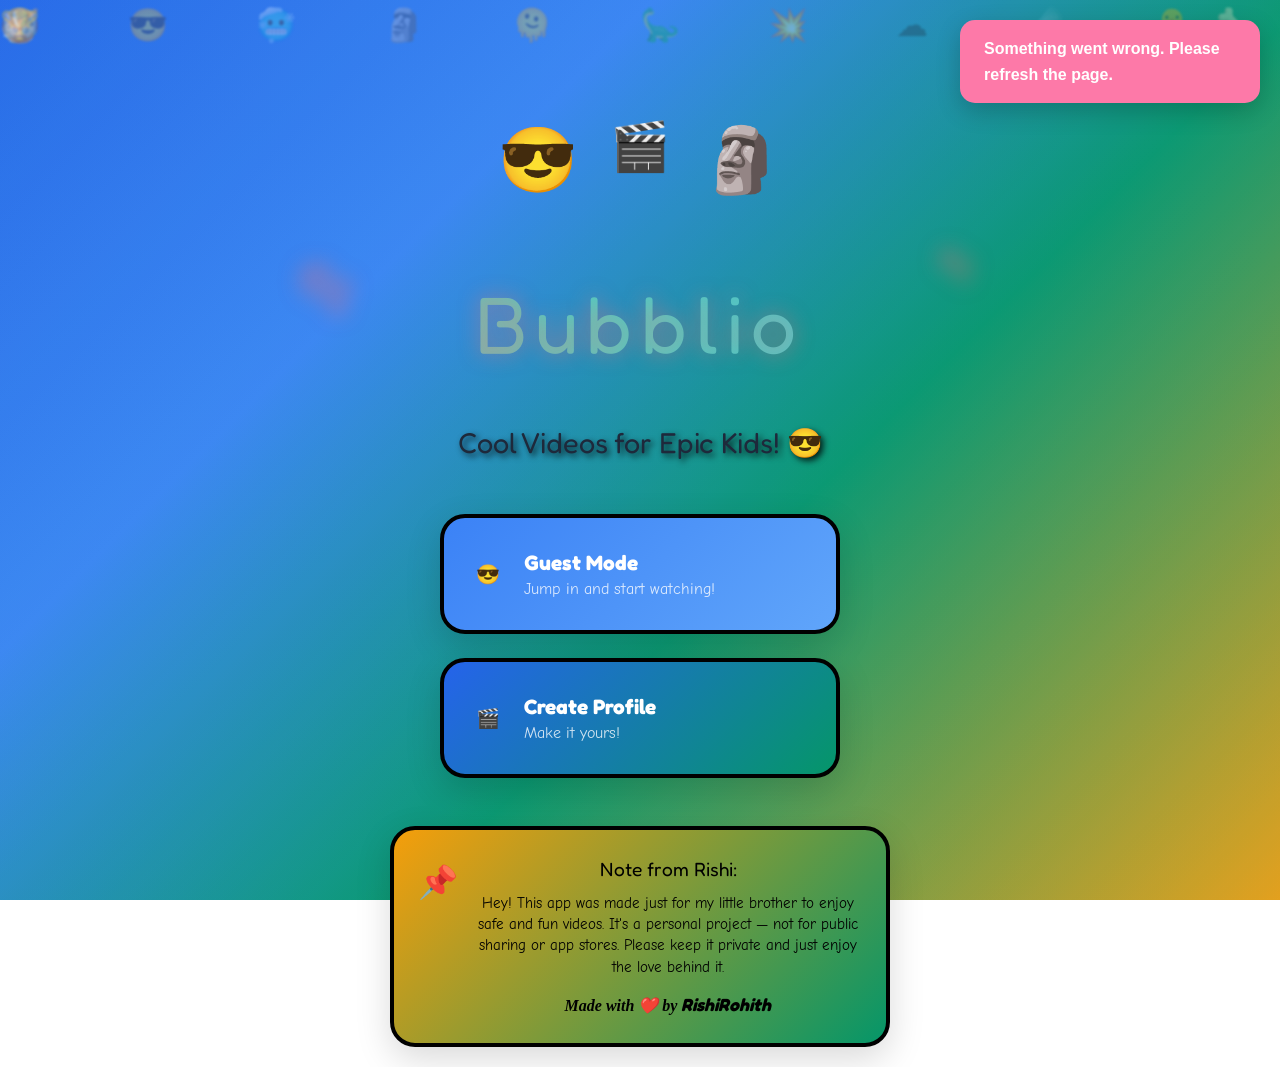
==== commit 45c3d096: "Refactor: Rebrand to Bubblio, enhance UI, and improve deployment process Co-authored-by: blackraptor" ====
--- a/index.html
+++ b/index.html
@@ -75,10 +75,14 @@
                     </button>
                 </div>
                 
-                <!-- Made with love credit -->
-                <div class="made-with-love">
-                    Made with ❤️ by<br>
-                    <strong>Rishi Rohith</strong>
+                <!-- Personal Note from Rishi -->
+                <div class="rishi-welcome-note">
+                    <div class="note-icon">📌</div>
+                    <div class="note-content">
+                        <div class="note-header">Note from Rishi:</div>
+                        <p>Hey! This app was made just for my little brother to enjoy safe and fun videos. It's a personal project — not for public sharing or app stores. Please keep it private and just enjoy the love behind it.</p>
+                        <div class="made-by">Made with ❤️ by <strong>RishiRohith</strong></div>
+                    </div>
                 </div>
             </div>
         </div>
@@ -290,12 +294,6 @@
                     <h2>Epic Settings</h2>
                 </div>
                 
-                <!-- Note from Rishi -->
-                <div class="rishi-note">
-                    <div class="note-header">📌 Note from Rishi:</div>
-                    <p>Hey! This app was made just for my little brother to enjoy safe and fun videos. It's a personal project — not for public sharing or app stores. Please keep it private and just enjoy the love behind it. ❤️</p>
-                </div>
-                
                 <div class="settings-section">
                     <h3>🎨 Appearance</h3>
                     <div class="setting-item">
@@ -417,6 +415,9 @@
         <source src="[data-uri]" type="audio/wav">
     </audio>
 
+    <!-- Configuration -->
+    <script src="config.js"></script>
+    
     <!-- YouTube API -->
     <script src="https://www.youtube.com/iframe_api"></script>
     <script src="script.js"></script>
--- a/style.css
+++ b/style.css
@@ -108,33 +108,31 @@
     }
 }
 
-/* Made with Love Styling */
-.made-with-love {
-    text-align: center;
-    margin-top: 3rem;
-    font-style: italic;
-    font-weight: bold;
-    color: white;
-    font-size: 1.1rem;
-    text-shadow: 2px 2px 4px rgba(0, 0, 0, 0.5);
-    font-family: 'Comic Neue', cursive;
-    line-height: 1.4;
-}
-
-.made-with-love strong {
-    font-size: 1.3rem;
-    font-family: 'Fredoka One', cursive;
-}
-
-/* Rishi's Note Styling */
-.rishi-note {
+/* Rishi's Welcome Note Styling */
+.rishi-welcome-note {
     background: linear-gradient(135deg, var(--bright-yellow), var(--bright-green));
     border: var(--black-border);
     border-radius: var(--border-radius);
     padding: 1.5rem;
-    margin-bottom: 2rem;
+    margin-top: 3rem;
     color: var(--black-outline);
     box-shadow: var(--shadow);
+    display: flex;
+    align-items: flex-start;
+    gap: 1rem;
+    max-width: 500px;
+    margin-left: auto;
+    margin-right: auto;
+}
+
+.note-icon {
+    font-size: 2rem;
+    flex-shrink: 0;
+    margin-top: 0.2rem;
+}
+
+.note-content {
+    flex: 1;
 }
 
 .note-header {
@@ -142,17 +140,31 @@
     font-size: 1.2rem;
     font-weight: 400;
     margin-bottom: 0.5rem;
-    display: flex;
-    align-items: center;
-    gap: 0.5rem;
-}
-
-.rishi-note p {
+    color: var(--black-outline);
+}
+
+.rishi-welcome-note p {
+    font-family: 'Comic Neue', cursive;
+    font-size: 0.95rem;
+    line-height: 1.4;
+    margin: 0 0 0.8rem 0;
+    color: var(--black-outline);
+}
+
+.made-by {
     font-family: 'Comic Neue', cursive;
     font-size: 1rem;
-    line-height: 1.5;
-    margin: 0;
-}
+    font-style: italic;
+    font-weight: bold;
+    color: var(--black-outline);
+}
+
+.made-by strong {
+    font-family: 'Fredoka One', cursive;
+    font-size: 1.1rem;
+}
+
+
 
 .emoji-float {
     position: absolute;
@@ -1567,9 +1579,28 @@
         font-size: 2rem;
     }
     
-    .made-with-love {
+    .rishi-welcome-note {
+        flex-direction: column;
+        text-align: center;
+        padding: 1rem;
+        margin-top: 2rem;
+    }
+    
+    .note-icon {
+        font-size: 1.5rem;
+        margin-bottom: 0.5rem;
+    }
+    
+    .note-header {
         font-size: 1rem;
-        margin-top: 2rem;
+    }
+    
+    .rishi-welcome-note p {
+        font-size: 0.9rem;
+    }
+    
+    .made-by {
+        font-size: 0.95rem;
     }
     
     .videos-container {
